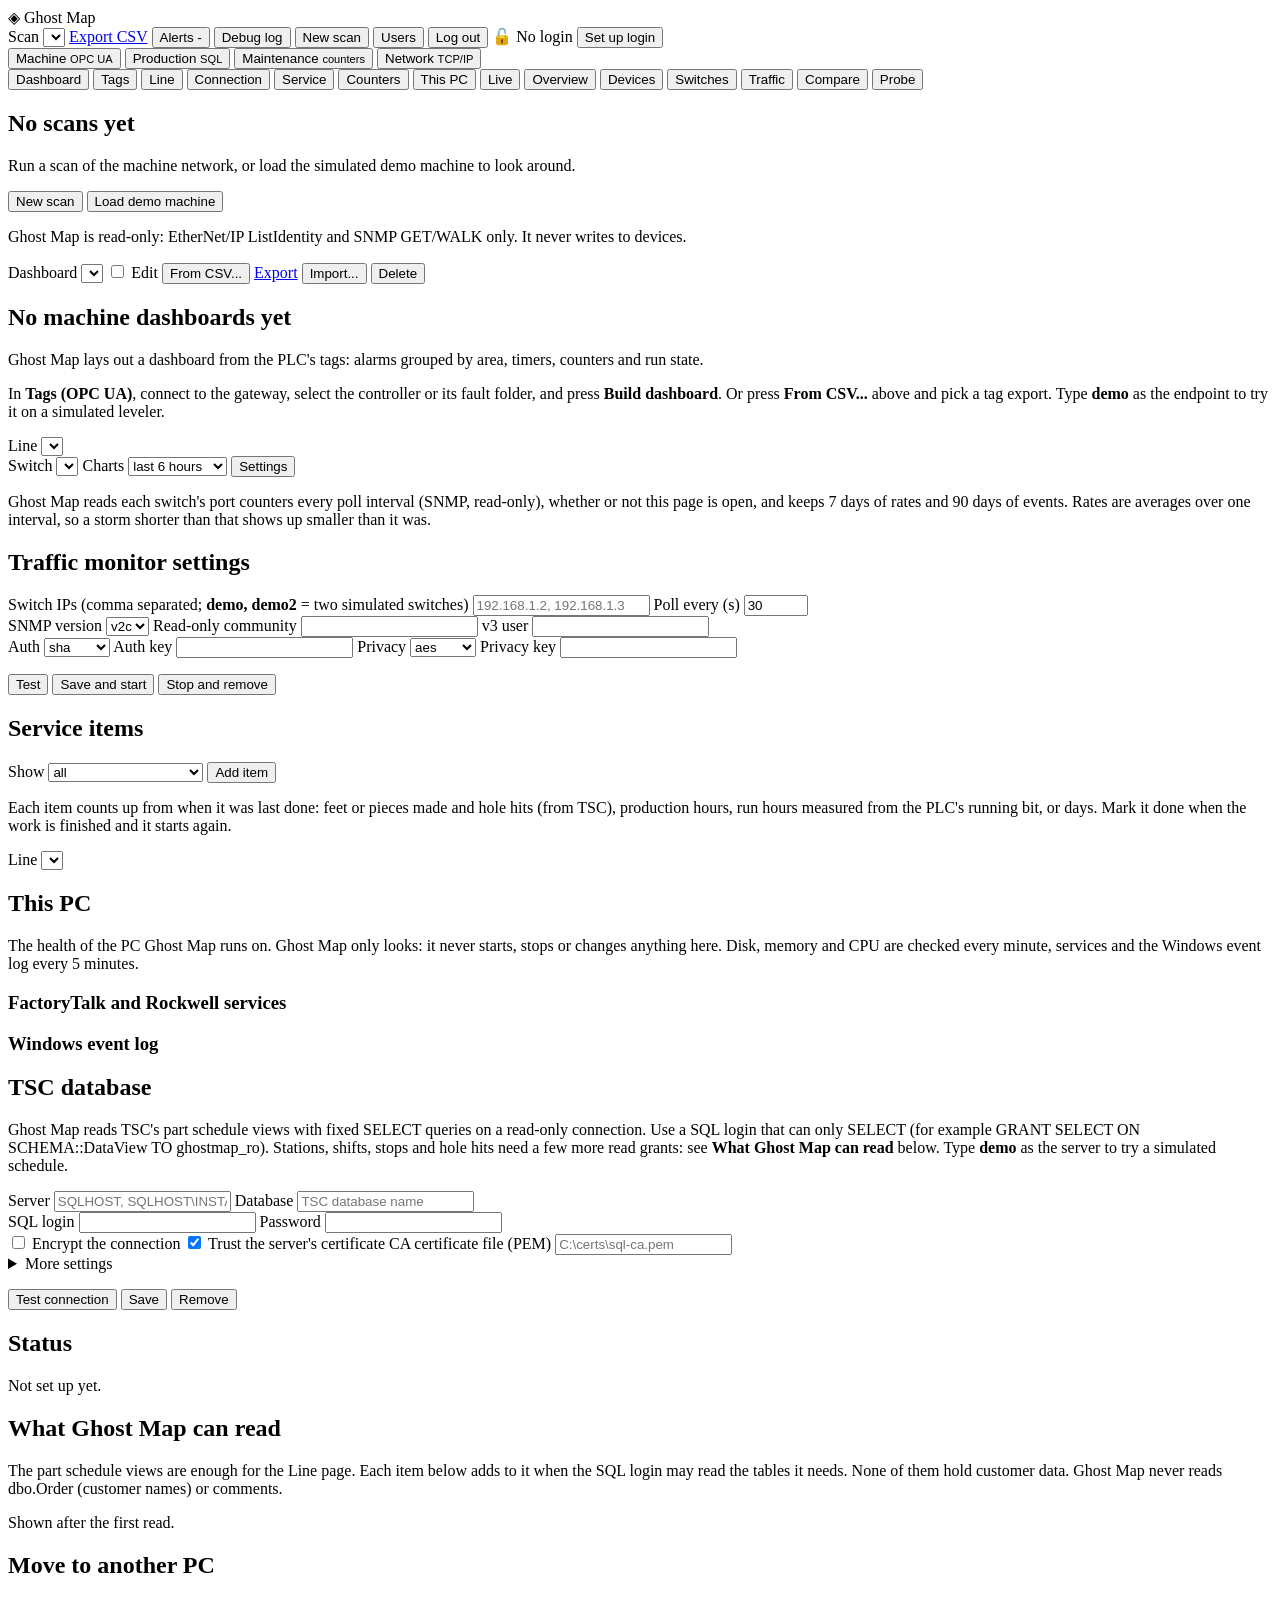
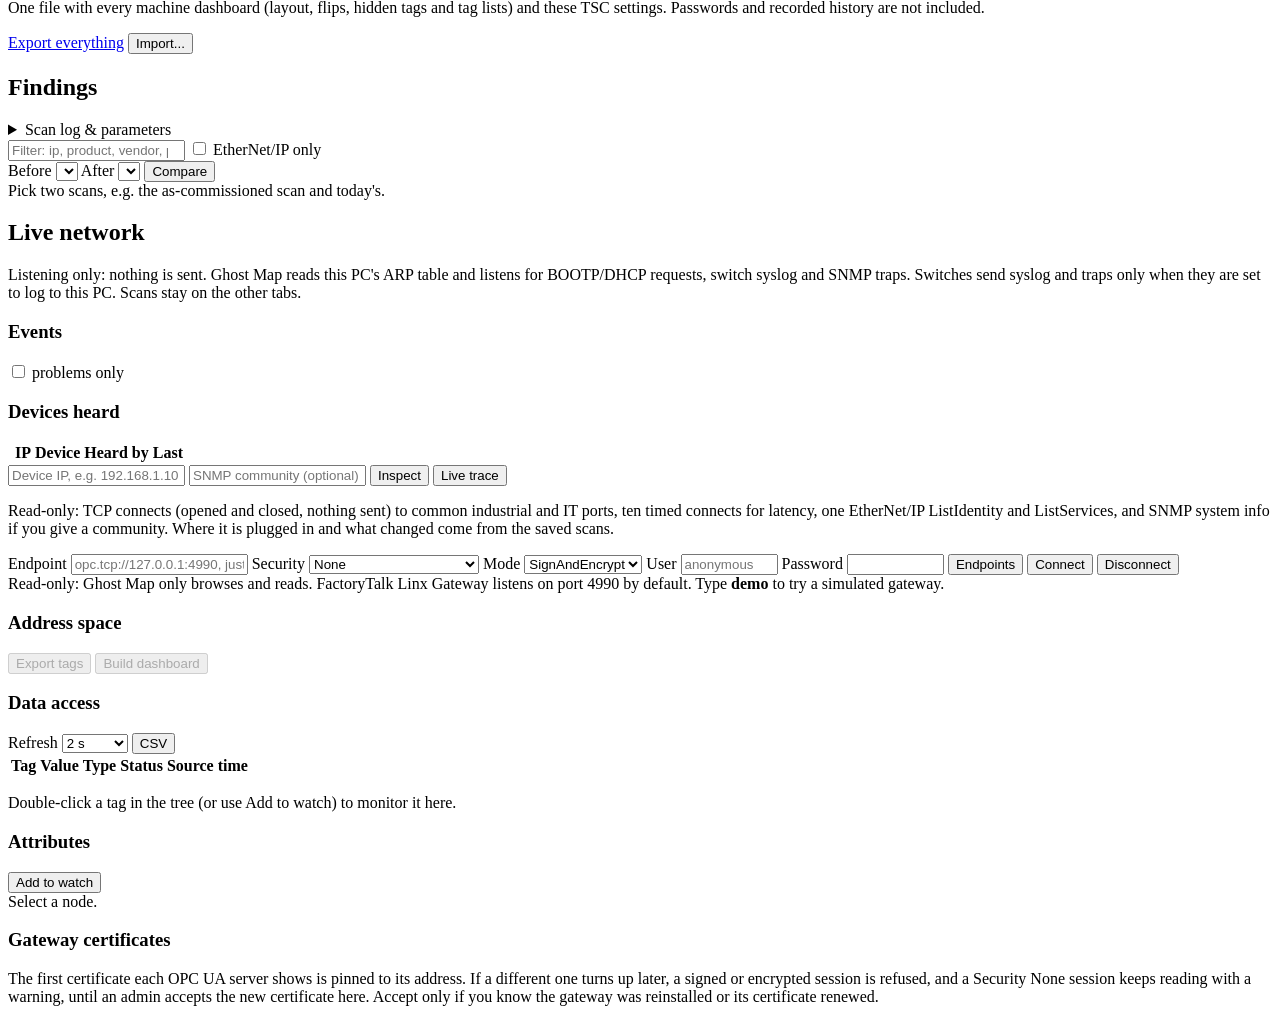
==== ghostmap/web/static/index.html @ 7eff2385 "HMI health and one alert list (banner + Windows event log) Maintenance > This PC shows the HMI's own" ====
<!doctype html>
<html lang="en">
<head>
  <meta charset="utf-8">
  <meta name="viewport" content="width=device-width, initial-scale=1">
  <title>Ghost Map</title>
  <link rel="icon" href="data:,">
  <link rel="stylesheet" href="static/style.css">
</head>
<body>
  <header class="topbar">
    <div class="brand"><span class="logo">&#9672;</span> <span class="name">Ghost Map</span> <span class="ver" id="ver"></span>
      <span class="livedot" id="liveDot" title="Connected to the Ghost Map service"></span></div>
    <div class="scanpick">
      <span id="scanpickScan" class="scanpick">
        <label for="scanSelect">Scan</label>
        <select id="scanSelect"></select>
        <a id="csvLink" class="btn ghost" href="#" download>Export CSV</a>
      </span>
      <button id="alertsBtn" class="btn ghost" title="Everything that needs attention: this PC, machine comms, switches, the network, service items, TSC">Alerts <span id="alertsCount" class="chip">-</span></button>
      <button id="debugBtn" class="btn ghost admin-only" title="Ghost Map's own log: errors, OPC UA drops and reconnects">Debug log</button>
      <button id="newScanBtn" class="btn primary admin-only">New scan</button>
      <span id="who" class="who hidden"><span id="whoName"></span>
        <button id="usersBtn" class="btn ghost admin-only">Users</button>
        <button id="logoutBtn" class="btn ghost">Log out</button></span>
      <span id="unsecured" class="who hidden"><span class="chip warnchip" title="Anyone who can open this page can use it">&#128275; No login</span>
        <button id="setupBtn" class="btn ghost hidden">Set up login</button></span>
    </div>
  </header>

  <!-- Pages are grouped by where their data comes from: the PLCs over OPC UA, the TSC database over SQL,
       and the network itself over TCP/IP. -->
  <nav class="groups" id="groups">
    <button data-group="machine">Machine <small>OPC UA</small></button>
    <button data-group="production">Production <small>SQL</small></button>
    <button data-group="maintenance">Maintenance <small>counters</small></button>
    <button data-group="network" class="active">Network <small>TCP/IP</small></button>
  </nav>
  <nav class="tabs" id="tabs">
    <span class="tabgroup hidden" data-group="machine">
      <button data-tab="machine">Dashboard</button>
      <button data-tab="opcua" class="admin-only">Tags</button></span>
    <span class="tabgroup hidden" data-group="production">
      <button data-tab="production">Line</button>
      <button data-tab="tscconn" class="admin-only">Connection</button></span>
    <span class="tabgroup hidden" data-group="maintenance">
      <button data-tab="service">Service</button>
      <button data-tab="counters">Counters</button>
      <button data-tab="hostpc">This PC</button></span>
    <span class="tabgroup" data-group="network">
      <button data-tab="live">Live <span class="livedot sm" aria-hidden="true"></span></button>
      <button data-tab="overview" class="active">Overview</button>
      <button data-tab="devices">Devices</button>
      <button data-tab="switches">Switches</button>
      <button data-tab="traffic">Traffic</button>
      <button data-tab="compare">Compare</button>
      <button data-tab="probe" class="admin-only">Probe</button></span>
  </nav>
  <!-- Errors from the alert list, on every page (warnings are only counted on the Alerts button). -->
  <div id="alertBar" class="alertbar hidden" role="alert"></div>

  <main>
    <section id="empty" class="panel hidden">
      <h2>No scans yet</h2>
      <p>Run a scan of the machine network, or load the simulated demo machine to look around.</p>
      <p><button class="btn primary admin-only" id="emptyScan">New scan</button> <button class="btn admin-only" id="loadDemo">Load demo machine</button></p>
      <p class="muted">Ghost Map is read-only: EtherNet/IP ListIdentity and SNMP GET/WALK only. It never writes to devices.</p>
    </section>

    <section id="tab-machine" class="tab hidden">
      <div class="panel">
        <div class="toolbar">
          <label>Dashboard <select id="mSelect"></select></label>
          <span id="mLive" class="small muted"></span>
          <span class="grow"></span>
          <label class="admin-only small"><input type="checkbox" id="mEdit"> Edit</label>
          <button class="btn ghost small admin-only" id="mImport" title="Build a dashboard from a tag export CSV">From CSV...</button>
          <a class="btn ghost small admin-only hidden" id="mExport" href="#" download title="Save this dashboard (layout, flips, hidden tags and its tag list) to a file">Export</a>
          <button class="btn ghost small admin-only" id="mImportFile" title="Add dashboards from a Ghost Map export file">Import...</button>
          <button class="btn ghost small admin-only hidden" id="mDelete">Delete</button>
        </div>
        <div id="mNotes"></div>
      </div>
      <div id="mEmpty" class="panel hidden">
        <h2>No machine dashboards yet</h2>
        <p>Ghost Map lays out a dashboard from the PLC's tags: alarms grouped by area, timers, counters and run state.</p>
        <p>In <b>Tags (OPC UA)</b>, connect to the gateway, select the controller or its fault folder, and press <b>Build dashboard</b>.
          Or press <b>From CSV...</b> above and pick a tag export. Type <b>demo</b> as the endpoint to try it on a simulated leveler.</p>
      </div>
      <div class="tiles" id="mTiles"></div>
      <nav class="mnav" id="mNav"></nav>
      <div id="mAreas"></div>
    </section>

    <section id="tab-production" class="tab hidden">
      <div class="panel">
        <div class="toolbar">
          <label>Line <select id="pLine"></select></label>
          <span id="pLive" class="small muted"></span>
          <span class="grow"></span>
          <span id="pShift" class="small muted"></span>
        </div>
        <div id="pNote"></div>
      </div>
      <div id="pBody"></div>
    </section>

    <section id="tab-traffic" class="tab hidden">
      <div class="panel">
        <div class="toolbar">
          <label>Switch <select id="nSwitch"></select></label>
          <span id="nLive" class="small muted"></span>
          <span class="grow"></span>
          <label>Charts <select id="nHours"><option value="1">last hour</option><option value="6" selected>last 6 hours</option>
            <option value="24">last 24 hours</option><option value="168">last 7 days</option></select></label>
          <button class="btn ghost admin-only" id="nSetBtn">Settings</button>
        </div>
        <p class="small muted">Ghost Map reads each switch's port counters every poll interval (SNMP, read-only), whether or not this page is open,
          and keeps 7 days of rates and 90 days of events. Rates are averages over one interval, so a storm shorter than that shows up smaller than it was.</p>
        <div id="nNote"></div>
      </div>
      <div class="panel hidden" id="nSettings">
        <h2>Traffic monitor settings</h2>
        <form id="nForm" class="tform" autocomplete="off">
          <div class="row">
            <label>Switch IPs (comma separated; <b>demo, demo2</b> = two simulated switches) <input name="switches" required maxlength="1000" placeholder="192.168.1.2, 192.168.1.3"></label>
            <label>Poll every (s) <input name="interval_s" type="number" min="10" max="3600" value="30"></label>
          </div>
          <div class="row">
            <label>SNMP version <select name="version"><option value="2c">v2c</option><option value="3">v3</option></select></label>
            <label class="v2">Read-only community <input name="community" type="password" maxlength="128" autocomplete="new-password"></label>
            <label class="v3">v3 user <input name="username" maxlength="128" autocomplete="off"></label>
          </div>
          <div class="row v3">
            <label>Auth <select name="auth_protocol"><option>sha</option><option>sha256</option><option>md5</option><option>none</option></select></label>
            <label>Auth key <input name="auth_key" type="password" maxlength="256" autocomplete="new-password"></label>
            <label>Privacy <select name="priv_protocol"><option>aes</option><option>aes256</option><option>des</option><option>none</option></select></label>
            <label>Privacy key <input name="priv_key" type="password" maxlength="256" autocomplete="new-password"></label>
          </div>
          <p class="err" id="nErr"></p>
          <div class="actions left">
            <button type="button" class="btn" id="nTest">Test</button>
            <button type="submit" class="btn primary">Save and start</button>
            <button type="button" class="btn ghost hidden" id="nClear">Stop and remove</button>
          </div>
        </form>
        <div id="nTestOut" class="small"></div>
      </div>
      <div id="nBody"></div>
    </section>

    <section id="tab-service" class="tab hidden">
      <div class="panel">
        <div class="toolbar">
          <h2 class="grow">Service items</h2>
          <label class="small">Show <select id="svFilter"><option value="">all</option><option value="due">due soon and overdue</option></select></label>
          <button class="btn primary small admin-only" id="svAdd">Add item</button>
        </div>
        <p class="small muted">Each item counts up from when it was last done: feet or pieces made and hole hits (from TSC), production hours,
          run hours measured from the PLC's running bit, or days. Mark it done when the work is finished and it starts again.</p>
      </div>
      <div id="svBody"></div>
    </section>

    <section id="tab-counters" class="tab hidden">
      <div class="panel">
        <div class="toolbar">
          <label>Line <select id="ctLine"></select></label>
          <span id="ctLive" class="small muted"></span>
        </div>
        <div id="ctNote"></div>
      </div>
      <div id="ctBody"></div>
    </section>

    <section id="tab-hostpc" class="tab hidden">
      <div class="panel">
        <div class="toolbar">
          <h2 class="grow" id="hpTitle">This PC</h2>
          <span id="hpAt" class="small muted"></span>
        </div>
        <p class="small muted">The health of the PC Ghost Map runs on. Ghost Map only looks: it never starts, stops or changes anything here.
          Disk, memory and CPU are checked every minute, services and the Windows event log every 5 minutes.</p>
        <div id="hpTiles" class="tiles"></div>
        <div id="hpAlerts"></div>
      </div>
      <div class="pgrid">
        <div class="panel"><h3>FactoryTalk and Rockwell services</h3><div id="hpServices"></div></div>
        <div class="panel"><h3 id="hpEventsTitle">Windows event log</h3><div id="hpEvents"></div></div>
      </div>
    </section>

    <section id="tab-tscconn" class="tab hidden">
      <div class="panel">
        <h2>TSC database</h2>
        <p class="small muted">Ghost Map reads TSC's part schedule views with fixed SELECT queries on a read-only connection. Use a SQL login that can only SELECT
          (for example <span class="mono">GRANT SELECT ON SCHEMA::DataView TO ghostmap_ro</span>). Stations, shifts, stops and hole hits need a few more read grants: see <b>What Ghost Map can read</b> below. Type <b>demo</b> as the server to try a simulated schedule.</p>
        <form id="tForm" class="tform" autocomplete="off">
          <div class="row">
            <label>Server <input name="server" required maxlength="200" placeholder="SQLHOST, SQLHOST\INSTANCE or 10.0.0.5,1433"></label>
            <label>Database <input name="database" maxlength="128" placeholder="TSC database name"></label>
          </div>
          <div class="row">
            <label>SQL login <input name="username" maxlength="128" autocomplete="off"></label>
            <label>Password <input name="password" type="password" maxlength="256" autocomplete="new-password" placeholder=""></label>
          </div>
          <div class="row">
            <label class="inline"><input type="checkbox" name="encrypt"> Encrypt the connection</label>
            <label class="inline"><input type="checkbox" name="trust_cert" checked> Trust the server's certificate</label>
            <label class="tca">CA certificate file (PEM) <input name="cafile" maxlength="500" placeholder="C:\certs\sql-ca.pem"></label>
          </div>
          <details class="small"><summary>More settings</summary>
            <div class="row">
              <label>Part schedule view <input name="view" maxlength="260" value="DataView.vPartScheduleCommon"></label>
              <label>Queue view (run order) <input name="queue_view" maxlength="260" value="DataView.vHmiPartScheduleQueueOrInProgress"></label>
              <label>Completed parts view <input name="done_view" maxlength="260" value="DataView.vPartScheduleCompleted"></label>
            </div>
            <div class="row">
              <label>Length column unit <select name="length_unit"><option value="in">inches</option><option value="ft">feet</option><option value="mm">mm</option></select></label>
            </div>
            <div class="row">
              <label title="Used when Ghost Map can't read TSC's shift calendar">Shift start times (if no TSC calendar) <input name="shifts" maxlength="100" value="06:00,18:00"></label>
              <label>Reuse a read for (s) <input name="cache_s" type="number" min="5" max="3600" value="30"></label>
            </div>
          </details>
          <p class="err" id="tErr"></p>
          <div class="actions left">
            <button type="button" class="btn" id="tTest">Test connection</button>
            <button type="submit" class="btn primary">Save</button>
            <button type="button" class="btn ghost hidden" id="tClear">Remove</button>
          </div>
        </form>
        <div id="tTestOut" class="small"></div>
      </div>
      <div class="panel">
        <h2>Status</h2>
        <div id="tStatus" class="small muted">Not set up yet.</div>
      </div>
      <div class="panel">
        <h2>What Ghost Map can read</h2>
        <p class="small muted">The part schedule views are enough for the Line page. Each item below adds to it when the SQL login may read the tables it needs.
          None of them hold customer data. Ghost Map never reads dbo.Order (customer names) or comments.</p>
        <div id="tFeatures" class="small muted">Shown after the first read.</div>
      </div>
      <div class="panel">
        <h2>Move to another PC</h2>
        <p class="small muted">One file with every machine dashboard (layout, flips, hidden tags and tag lists) and these TSC settings. Passwords and recorded history are not included.</p>
        <p><a class="btn" href="api/export" download>Export everything</a> <button type="button" class="btn" id="tImport">Import...</button></p>
      </div>
    </section>

    <section id="tab-overview" class="tab">
      <div id="liveStrip"></div>
      <div class="tiles" id="tiles"></div>
      <div class="panel">
        <h2>Findings</h2>
        <div id="findings"></div>
      </div>
      <details class="panel">
        <summary>Scan log &amp; parameters</summary>
        <pre id="scanLog"></pre>
      </details>
    </section>

    <section id="tab-devices" class="tab hidden">
      <div class="toolbar">
        <input id="devFilter" type="search" placeholder="Filter: ip, product, vendor, port, serial...">
        <label><input type="checkbox" id="devCipOnly"> EtherNet/IP only</label>
      </div>
      <div class="split">
        <div class="tablewrap"><table id="devTable"></table></div>
        <aside id="devDetail" class="panel detail hidden"></aside>
      </div>
    </section>

    <section id="tab-switches" class="tab hidden">
      <div id="switches"></div>
    </section>

    <section id="tab-compare" class="tab hidden">
      <div class="panel">
        <div class="toolbar">
          <label>Before <select id="cmpOld"></select></label>
          <label>After <select id="cmpNew"></select></label>
          <button class="btn primary" id="cmpRun">Compare</button>
        </div>
        <div id="cmpOut" class="muted">Pick two scans, e.g. the as-commissioned scan and today's.</div>
      </div>
    </section>

    <section id="tab-live" class="tab hidden">
      <div class="panel livehead">
        <div class="uahead"><h2>Live network <span class="livedot" id="liveBeat"></span></h2><span class="small muted" id="liveMeta"></span></div>
        <p class="small muted">Listening only: nothing is sent. Ghost Map reads this PC's ARP table and listens for BOOTP/DHCP requests,
          switch syslog and SNMP traps. Switches send syslog and traps only when they are set to log to this PC. Scans stay on the other tabs.</p>
        <div class="listeners" id="liveListeners"></div>
      </div>
      <div class="tiles" id="liveTiles"></div>
      <div class="livegrid">
        <div class="panel"><div class="uahead"><h3>Events</h3>
          <label class="small"><input type="checkbox" id="liveProblems"> problems only</label></div><div id="liveFeed" class="feed"></div></div>
        <div class="panel"><div class="uahead"><h3>Devices heard</h3><span class="small muted" id="liveDevCount"></span></div>
          <div class="tablewrap"><table class="ptable livedev"><thead><tr><th></th><th>IP</th><th>Device</th><th>Heard by</th><th>Last</th></tr></thead>
          <tbody id="liveDevices"></tbody></table></div></div>
      </div>
    </section>

    <section id="tab-probe" class="tab hidden">
      <div class="panel">
        <form class="toolbar" id="probeForm" autocomplete="off">
          <input id="probeIp" list="probeIps" placeholder="Device IP, e.g. 192.168.1.10" required>
          <datalist id="probeIps"></datalist>
          <input id="probeCommunity" type="password" placeholder="SNMP community (optional)" autocomplete="off" title="Used once for this inspection; never saved">
          <button class="btn primary" id="probeBtn" type="submit">Inspect</button>
          <button class="btn" id="probeLive" type="button" title="Time one TCP connect a second and draw it live">Live trace</button>
        </form>
        <p class="small muted">Read-only: TCP connects (opened and closed, nothing sent) to common industrial and IT ports, ten timed connects for latency,
          one EtherNet/IP ListIdentity and ListServices, and SNMP system info if you give a community. Where it is plugged in and what changed
          come from the saved scans.</p>
      </div>
      <div id="probeOut"></div>
    </section>
    <section id="tab-opcua" class="tab hidden">
      <div class="panel">
        <form class="toolbar uaconn" id="uaForm" autocomplete="off">
          <label class="grow">Endpoint <input name="url" list="uaRecent" placeholder="opc.tcp://127.0.0.1:4990, just an IP, or demo"></label>
          <datalist id="uaRecent"></datalist>
          <label>Security <select name="security">
            <option>None</option><option>Basic256Sha256</option><option>Aes128Sha256RsaOaep</option><option>Aes256Sha256RsaPss</option></select></label>
          <label class="uasec hidden">Mode <select name="mode"><option>SignAndEncrypt</option><option>Sign</option></select></label>
          <label>User <input name="username" placeholder="anonymous" size="10"></label>
          <label>Password <input name="password" type="password" size="10"></label>
          <button type="button" class="btn" id="uaEndpoints">Endpoints</button>
          <button type="submit" class="btn primary" id="uaConnect">Connect</button>
          <button type="button" class="btn hidden" id="uaDisconnect">Disconnect</button>
        </form>
        <div id="uaStatus" class="small muted">Read-only: Ghost Map only browses and reads. FactoryTalk Linx Gateway listens on port 4990 by default. Type <b>demo</b> to try a simulated gateway.</div>
        <div id="uaEpList" class="hidden"></div>
      </div>
      <div class="uagrid hidden" id="uaMain">
        <div class="panel uatreebox">
          <div class="uahead"><h3>Address space</h3>
            <button class="btn ghost small" id="uaExport" disabled title="List every tag under the selected node with its current value">Export tags</button>
            <button class="btn ghost small" id="uaDashboard" disabled title="Read every tag under the selected node and lay out a machine dashboard from it">Build dashboard</button></div>
          <div id="uaTree" class="uatree"></div>
        </div>
        <div class="panel uawatchbox">
          <div class="uahead"><h3>Data access</h3>
            <span class="small muted">Refresh <select id="uaRate"><option value="1000">1 s</option><option value="2000" selected>2 s</option><option value="5000">5 s</option><option value="0">paused</option></select></span>
            <button class="btn ghost small" id="uaWatchCsv">CSV</button></div>
          <div class="tablewrap"><table id="uaWatch"><thead><tr><th>Tag</th><th>Value</th><th>Type</th><th>Status</th><th>Source time</th><th></th></tr></thead><tbody></tbody></table></div>
          <p class="small muted" id="uaWatchHint">Double-click a tag in the tree (or use Add to watch) to monitor it here.</p>
        </div>
        <div class="panel uaattrbox">
          <div class="uahead"><h3>Attributes</h3><button class="btn ghost small hidden" id="uaAddWatch">Add to watch</button></div>
          <div id="uaAttrs" class="muted small">Select a node.</div>
        </div>
      </div>
      <div class="panel" id="uaTrustBox">
        <h3>Gateway certificates</h3>
        <p class="small muted">The first certificate each OPC UA server shows is pinned to its address. If a different one turns up later, a signed or encrypted session is refused, and a Security None session keeps reading with a warning, until an admin accepts the new certificate here. Accept only if you know the gateway was reinstalled or its certificate renewed.</p>
        <div id="uaTrust"></div>
      </div>
    </section>
  </main>

  <dialog id="mItemDialog">
    <form id="mItemForm" method="dialog">
      <h2 id="mItemTitle">Item</h2>
      <label>Label <input name="label" maxlength="200"></label>
      <div id="mItemTags"></div>
      <div class="row hidden" id="mItemAlarm">
        <label>Severity <select name="severity"><option value="critical">critical (E-stop)</option><option value="fault">fault</option><option value="warning">warning</option></select></label>
        <label>Category <select name="category"></select></label>
      </div>
      <p class="err" id="mItemErr"></p>
      <div class="actions">
        <button type="button" class="btn" id="mItemRemove">Remove from dashboard</button>
        <span class="grow"></span>
        <button type="button" class="btn" id="mItemCancel">Cancel</button>
        <button type="submit" class="btn primary">Save</button>
      </div>
    </form>
  </dialog>

  <dialog id="mRunDialog">
    <h2>Machine running</h2>
    <p class="small muted">The Machine tile reads these tags. Pick the bit that is on while the machine runs (e.g. RunF, not a runout or command bit).</p>
    <div id="mRunList"></div>
    <p><button type="button" class="btn ghost small" id="mRunAdd">Add tag</button></p>
    <label>Running when <select id="mRunMode"><option value="any">any of these is on</option><option value="all">all of these are on</option></select></label>
    <p class="err" id="mRunErr"></p>
    <div class="actions"><button type="button" class="btn" id="mRunCancel">Cancel</button><button type="button" class="btn primary" id="mRunSave">Save</button></div>
  </dialog>

  <dialog id="mPickDialog" class="wide">
    <h2 id="mPickTitle">Pick a tag</h2>
    <input id="mPickQ" type="search" placeholder="Search tag names, e.g. hpu temp" autocomplete="off">
    <div class="tablewrap mpick"><table><tbody id="mPickList"></tbody></table></div>
    <div class="actions"><button type="button" class="btn" id="mPickCancel">Cancel</button></div>
  </dialog>

  <dialog id="mImportDialog">
    <form id="mImportForm" method="dialog">
      <h2>Dashboard from a tag export</h2>
      <p class="small muted">Use a CSV from <b>Export tags</b> in the Tags tab (columns path, node_id, type, value).</p>
      <label>Machine name <input name="name" required maxlength="80"></label>
      <label>OPC UA endpoint to read from <input name="endpoint" required placeholder="opc.tcp://127.0.0.1:4990, an IP, or demo"></label>
      <label>Tag export CSV <input name="file" type="file" accept=".csv,text/csv" required></label>
      <p class="err" id="mImportErr"></p>
      <div class="actions">
        <button type="button" class="btn" id="mImportCancel">Cancel</button>
        <button type="submit" class="btn primary">Build dashboard</button>
      </div>
    </form>
  </dialog>

  <dialog id="svDialog" class="wide">
    <form id="svForm" method="dialog">
      <h2 id="svTitle">Add a service item</h2>
      <label>What needs doing <input name="name" required maxlength="120" placeholder="e.g. Shear blade: rotate or sharpen"></label>
      <div class="row">
        <label>Count <select name="kind"></select></label>
        <label>Every <input name="interval" type="number" min="0" step="any" required></label>
        <label>Warn at (%) <input name="warn_pct" type="number" min="1" max="100" value="90"></label>
      </div>
      <div class="row svtsc">
        <label>TSC line <select name="line"></select></label>
        <label class="svstroke">Station <select name="station"></select></label>
        <label class="svstroke">Tool type (blank = every tool at the station) <input name="tool" maxlength="60" list="svTools"></label>
        <datalist id="svTools"></datalist>
      </div>
      <div class="row svplc"><label>Machine <select name="dash"></select></label></div>
      <div class="row svnew">
        <label>Last done (blank = now) <input name="last_service" type="date"></label>
        <label>Already used since then <input name="offset" type="number" min="0" step="any" value="0" title="Count from before Ghost Map was counting, e.g. strokes on the die's own counter"></label>
      </div>
      <label>Notes <textarea name="notes" rows="2" maxlength="1000"></textarea></label>
      <p class="err" id="svErr"></p>
      <div class="actions">
        <button type="button" class="btn hidden" id="svDelete">Delete item</button>
        <span class="grow"></span>
        <button type="button" class="btn" id="svCancel">Cancel</button>
        <button type="submit" class="btn primary">Save</button>
      </div>
    </form>
  </dialog>

  <dialog id="svDoneDialog">
    <form id="svDoneForm" method="dialog">
      <h2 id="svDoneTitle">Mark done</h2>
      <p class="small muted" id="svDoneInfo"></p>
      <label>Note (what was done, parts used) <textarea name="note" rows="3" maxlength="1000"></textarea></label>
      <p class="err" id="svDoneErr"></p>
      <div class="actions">
        <button type="button" class="btn" id="svDoneCancel">Cancel</button>
        <button type="submit" class="btn primary">Mark done and restart the count</button>
      </div>
    </form>
  </dialog>

  <dialog id="importDialog">
    <form id="importForm" method="dialog">
      <h2>Import from a Ghost Map export</h2>
      <p class="small muted">Adds the dashboards in the file; nothing already here is changed. Passwords are never in an export: enter the SQL password again under Production &gt; Connection.</p>
      <label>Export file <input name="file" type="file" accept=".json,application/json" required></label>
      <label>OPC UA endpoint (optional) <input name="endpoint" placeholder="leave blank to keep the one in the file"></label>
      <label class="inline"><input type="checkbox" name="settings" checked> Also use the TSC connection settings in the file</label>
      <p class="err" id="importErr"></p>
      <div class="actions">
        <button type="button" class="btn" id="importCancel">Cancel</button>
        <button type="submit" class="btn primary">Import</button>
      </div>
    </form>
  </dialog>

  <dialog id="setupDialog">
    <form id="setupForm" method="dialog">
      <h2>Set up login</h2>
      <p class="small muted">Creates the first admin. From then on every page needs a login. This only works on the machine itself.</p>
      <label>User name <input name="name" required autocomplete="username"></label>
      <label>Password (10+ characters) <input name="password" type="password" required minlength="10" autocomplete="new-password"></label>
      <label>Repeat password <input name="password2" type="password" required minlength="10" autocomplete="new-password"></label>
      <p class="err" id="setupErr"></p>
      <div class="actions">
        <button type="button" class="btn" id="setupCancel">Cancel</button>
        <button type="submit" class="btn primary">Create admin</button>
      </div>
    </form>
  </dialog>

  <dialog id="alertsDialog" class="wide">
    <div class="toolbar"><h3 class="grow">Alerts</h3><span id="alertsAt" class="small muted"></span></div>
    <div id="alertsList"></div>
    <details id="alertsRecentBox" class="hidden"><summary class="small muted">Raised and cleared lately</summary><div id="alertsRecent"></div></details>
    <p class="small muted">Each alert is also written to Ghost Map's log and, on Windows, to the Application event log (source GhostMap), once when it
      starts and once when it clears.</p>
    <div class="actions"><button type="button" class="btn" id="alertsClose">Close</button></div>
  </dialog>

  <dialog id="debugDialog" class="wide">
    <h3>Debug log</h3>
    <p class="small muted">Errors, OPC UA drops and reconnects, and errors from this page, newest at the bottom.
      The bundle zips this log with version and comms details (no tag values; it does include gateway addresses and user names).</p>
    <pre id="debugText" class="logbox"></pre>
    <div class="actions">
      <a class="btn" href="api/debug/bundle" download>Download debug bundle</a>
      <button type="button" class="btn ghost" id="debugRefresh">Refresh</button>
      <button type="button" class="btn" id="debugClose">Close</button>
    </div>
  </dialog>

  <dialog id="usersDialog">
    <form id="usersForm" method="dialog">
      <h2>Users</h2>
      <table id="usersTable"></table>
      <h3>Add or change a user</h3>
      <div class="row">
        <label>Name <input name="name" required autocomplete="off"></label>
        <label>Role <select name="role"><option value="viewer">viewer (look only)</option><option value="admin">admin (scan, probe, tags)</option></select></label>
      </div>
      <label>Password (10+ characters) <input name="password" type="password" required minlength="10" autocomplete="new-password"></label>
      <p class="err" id="usersErr"></p>
      <div class="actions">
        <button type="button" class="btn" id="usersClose">Close</button>
        <button type="submit" class="btn primary">Save user</button>
      </div>
    </form>
  </dialog>

  <dialog id="scanDialog">
    <form id="scanForm" method="dialog">
      <h2>New scan</h2>
      <label>Label <input name="label" placeholder="e.g. Line 1 - FAT"></label>
      <label>Targets (CIDR, range or IP; comma or newline separated)
        <textarea name="targets" rows="2" placeholder="192.168.1.0/24"></textarea></label>
      <label>Broadcast addresses (optional)
        <input name="broadcast" placeholder="192.168.1.255"></label>
      <label>Stratix / managed switch IPs (optional)
        <input name="switches" placeholder="192.168.1.2"></label>
      <label class="inline"><input type="checkbox" name="auto_switches" checked> Also read discovered CIP switches over SNMP</label>
      <fieldset>
        <legend>SNMP (read-only)</legend>
        <div class="row">
          <label>Version <select name="snmp_version"><option value="2c">v2c</option><option value="3">v3</option></select></label>
          <label class="v2">Community <input name="community" type="password" autocomplete="off"></label>
          <label class="v3 hidden">User <input name="username" autocomplete="off"></label>
        </div>
        <div class="row v3 hidden">
          <label>Auth <select name="auth_protocol"><option>sha</option><option>sha256</option><option>md5</option><option>none</option></select></label>
          <label>Auth key <input name="auth_key" type="password" autocomplete="off"></label>
          <label>Priv <select name="priv_protocol"><option>aes</option><option>aes256</option><option>des</option><option>none</option></select></label>
          <label>Priv key <input name="priv_key" type="password" autocomplete="off"></label>
        </div>
        <p class="muted small">Credentials are used for this scan only and are never saved.</p>
      </fieldset>
      <div class="row">
        <label>Rate (pkt/s) <input name="rate" type="number" value="200" min="1" max="2000"></label>
        <label>Reply wait (s) <input name="timeout" type="number" value="2" step="0.5" min="0.2" max="30"></label>
        <label title="Switch port counters are read twice this far apart for bandwidth and broadcast rates; 0 skips it">Traffic sample (s) <input name="traffic_window" type="number" value="10" min="0" max="60"></label>
      </div>
      <pre id="jobLog" class="hidden"></pre>
      <div class="actions">
        <button type="button" class="btn" id="scanCancel">Close</button>
        <button type="submit" class="btn primary" id="scanGo">Start scan</button>
      </div>
    </form>
  </dialog>

  <script src="static/app.js"></script>
  <script src="static/opcua.js"></script>
  <script src="static/machine.js"></script>
  <script src="static/production.js"></script>
  <script src="static/traffic.js"></script>
  <script src="static/maintenance.js"></script>
  <script src="static/probe.js"></script>
  <script src="static/live.js"></script>
  <script src="static/alerts.js"></script>
</body>
</html>
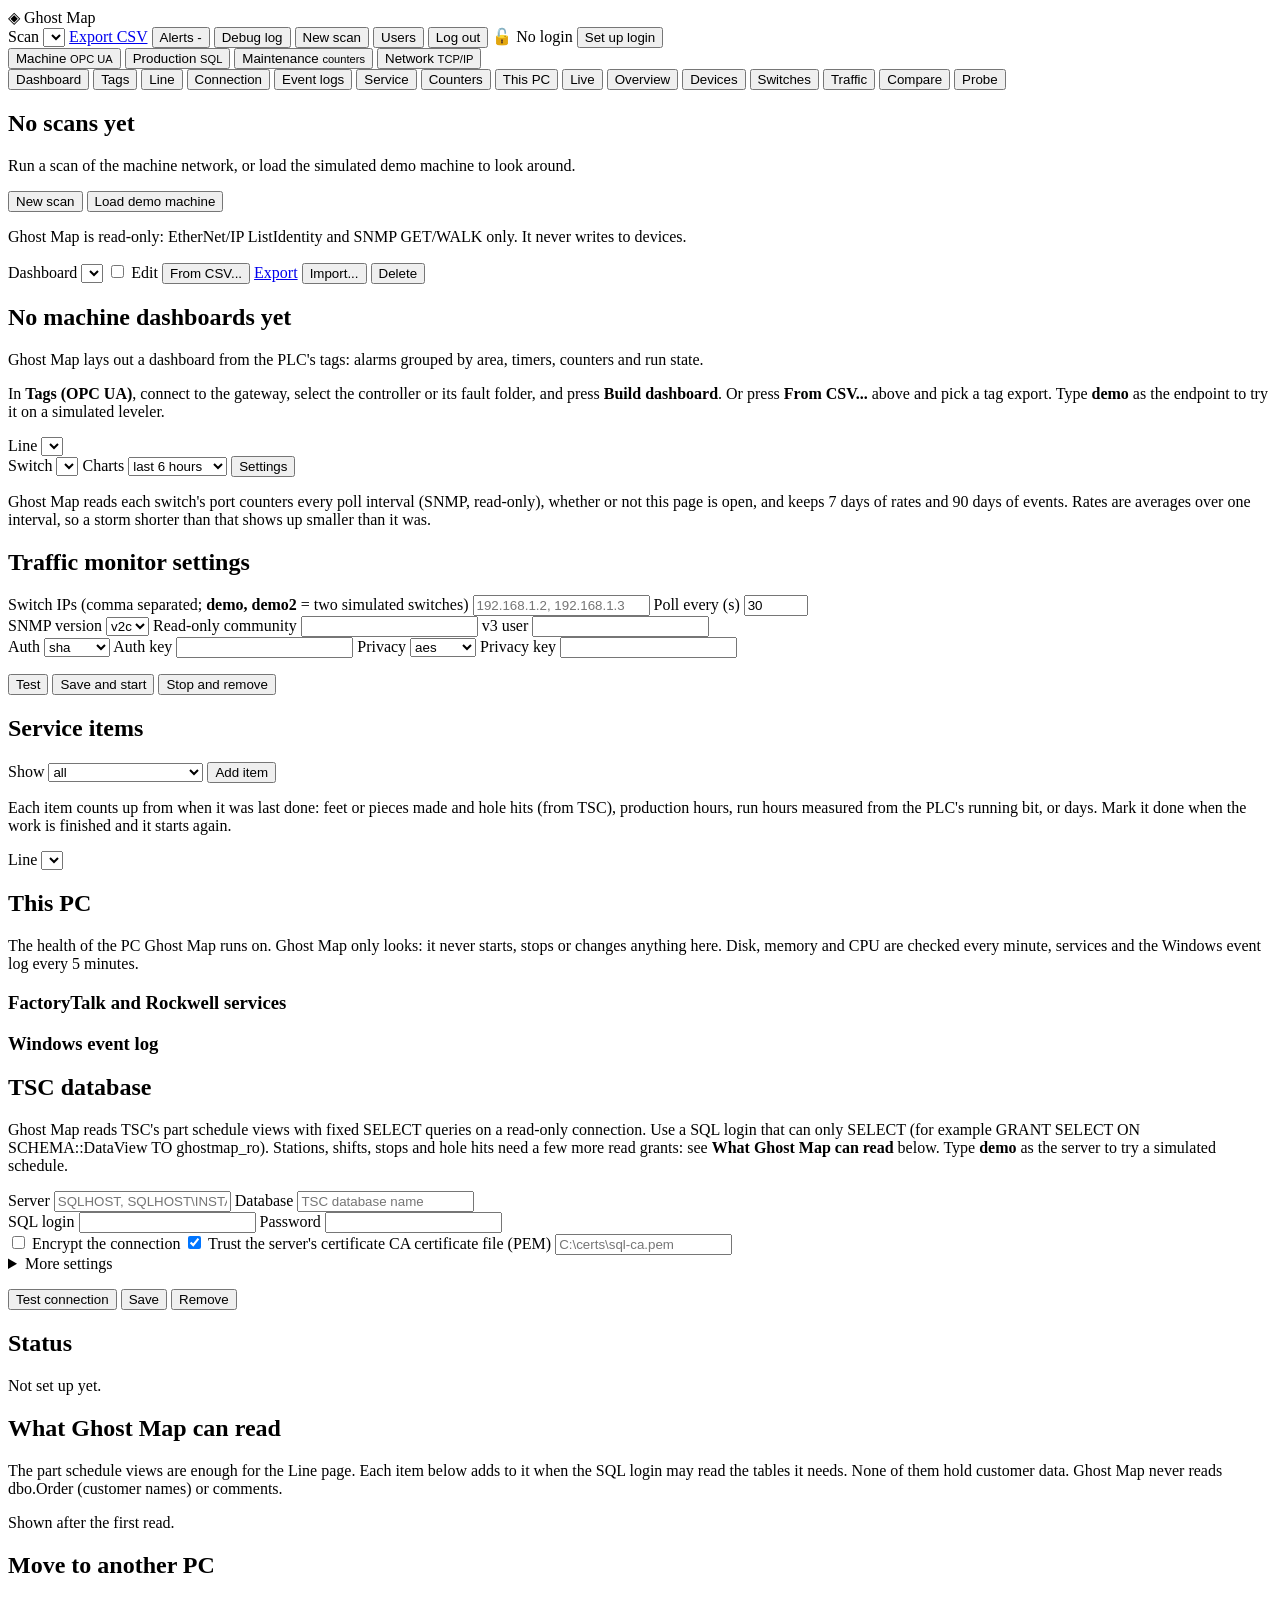
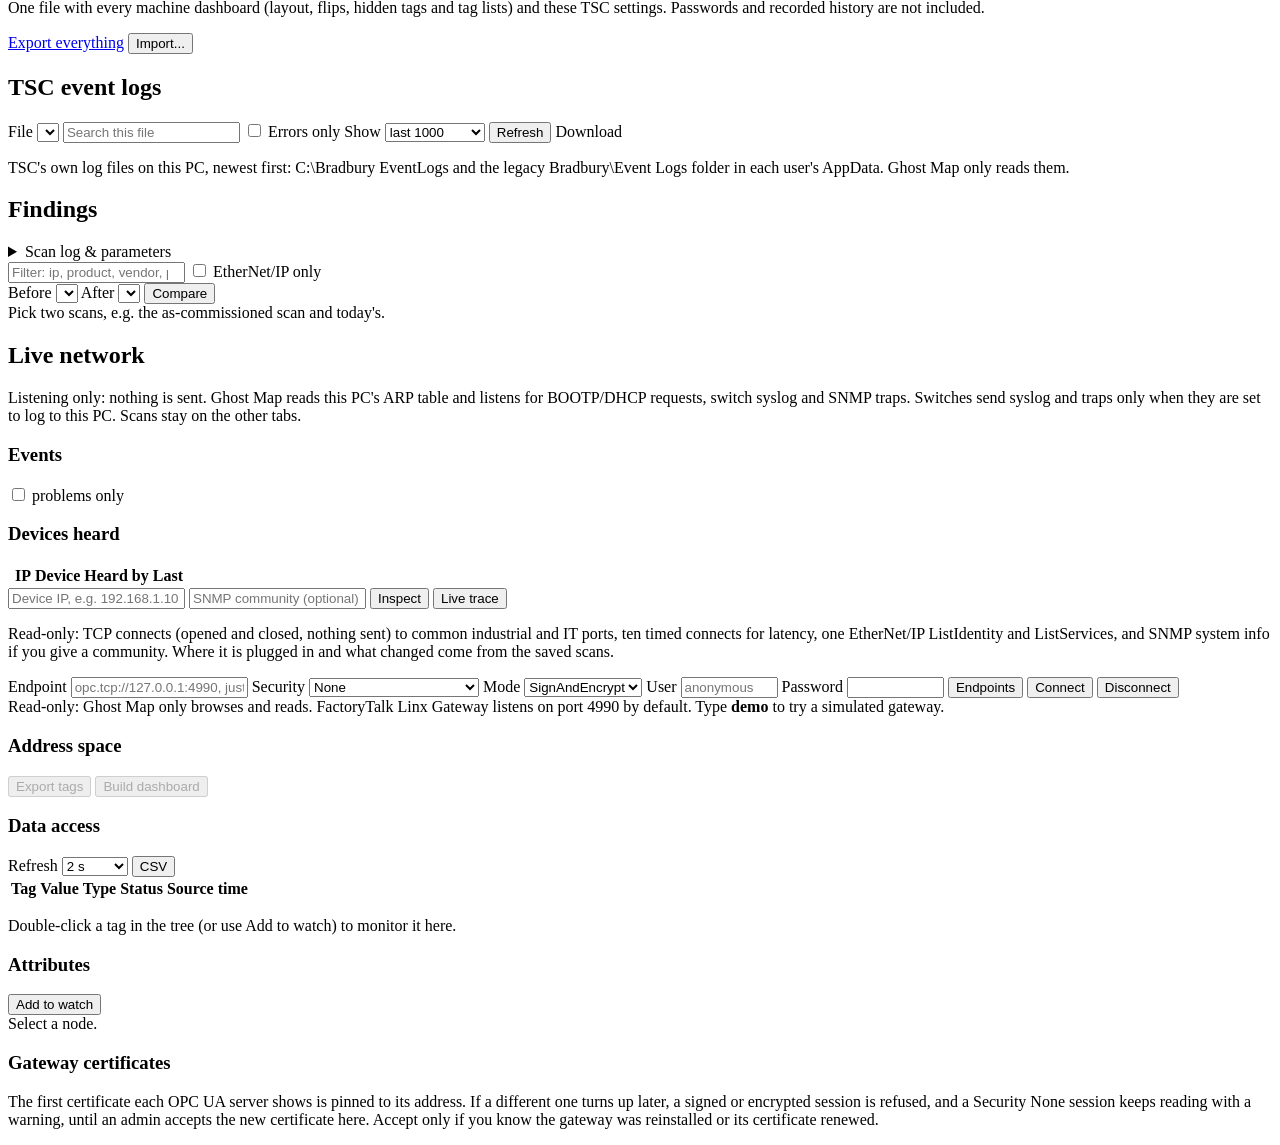
==== commit 3ffd37de: "Production > Event logs: TSC's own log files, read-only TSC writes its event logs to C:\Bradbury Eve" ====
--- a/ghostmap/web/static/index.html
+++ b/ghostmap/web/static/index.html
@@ -42,7 +42,8 @@
       <button data-tab="opcua" class="admin-only">Tags</button></span>
     <span class="tabgroup hidden" data-group="production">
       <button data-tab="production">Line</button>
-      <button data-tab="tscconn" class="admin-only">Connection</button></span>
+      <button data-tab="tscconn" class="admin-only">Connection</button>
+      <button data-tab="tsclogs" class="admin-only">Event logs</button></span>
     <span class="tabgroup hidden" data-group="maintenance">
       <button data-tab="service">Service</button>
       <button data-tab="counters">Counters</button>
@@ -103,6 +104,7 @@
         <div id="pNote"></div>
       </div>
       <div id="pBody"></div>
+      <div id="pHist"></div>
     </section>
 
     <section id="tab-traffic" class="tab hidden">
@@ -249,6 +251,25 @@
       </div>
     </section>
 
+    <section id="tab-tsclogs" class="tab hidden">
+      <div class="panel">
+        <div class="toolbar">
+          <h2 class="grow">TSC event logs</h2>
+          <label>File <select id="lgFile"></select></label>
+          <input type="search" id="lgQuery" placeholder="Search this file" maxlength="200">
+          <label class="small"><input type="checkbox" id="lgProblems"> Errors only</label>
+          <label>Show <select id="lgLines"><option value="200">last 200 lines</option><option value="1000" selected>last 1000</option>
+            <option value="5000">last 5000</option></select></label>
+          <button type="button" class="btn ghost" id="lgRefresh">Refresh</button>
+          <a class="btn hidden" id="lgDownload" download>Download</a>
+        </div>
+        <p class="small muted">TSC's own log files on this PC, newest first: <span class="mono">C:\Bradbury EventLogs</span> and the legacy
+          <span class="mono">Bradbury\Event Logs</span> folder in each user's AppData. Ghost Map only reads them.
+          <span id="lgStat"></span></p>
+        <pre id="lgText" class="logbox tall"></pre>
+      </div>
+    </section>
+
     <section id="tab-overview" class="tab">
       <div id="liveStrip"></div>
       <div class="tiles" id="tiles"></div>
@@ -571,6 +592,7 @@
   <script src="static/opcua.js"></script>
   <script src="static/machine.js"></script>
   <script src="static/production.js"></script>
+  <script src="static/tsclogs.js"></script>
   <script src="static/traffic.js"></script>
   <script src="static/maintenance.js"></script>
   <script src="static/probe.js"></script>
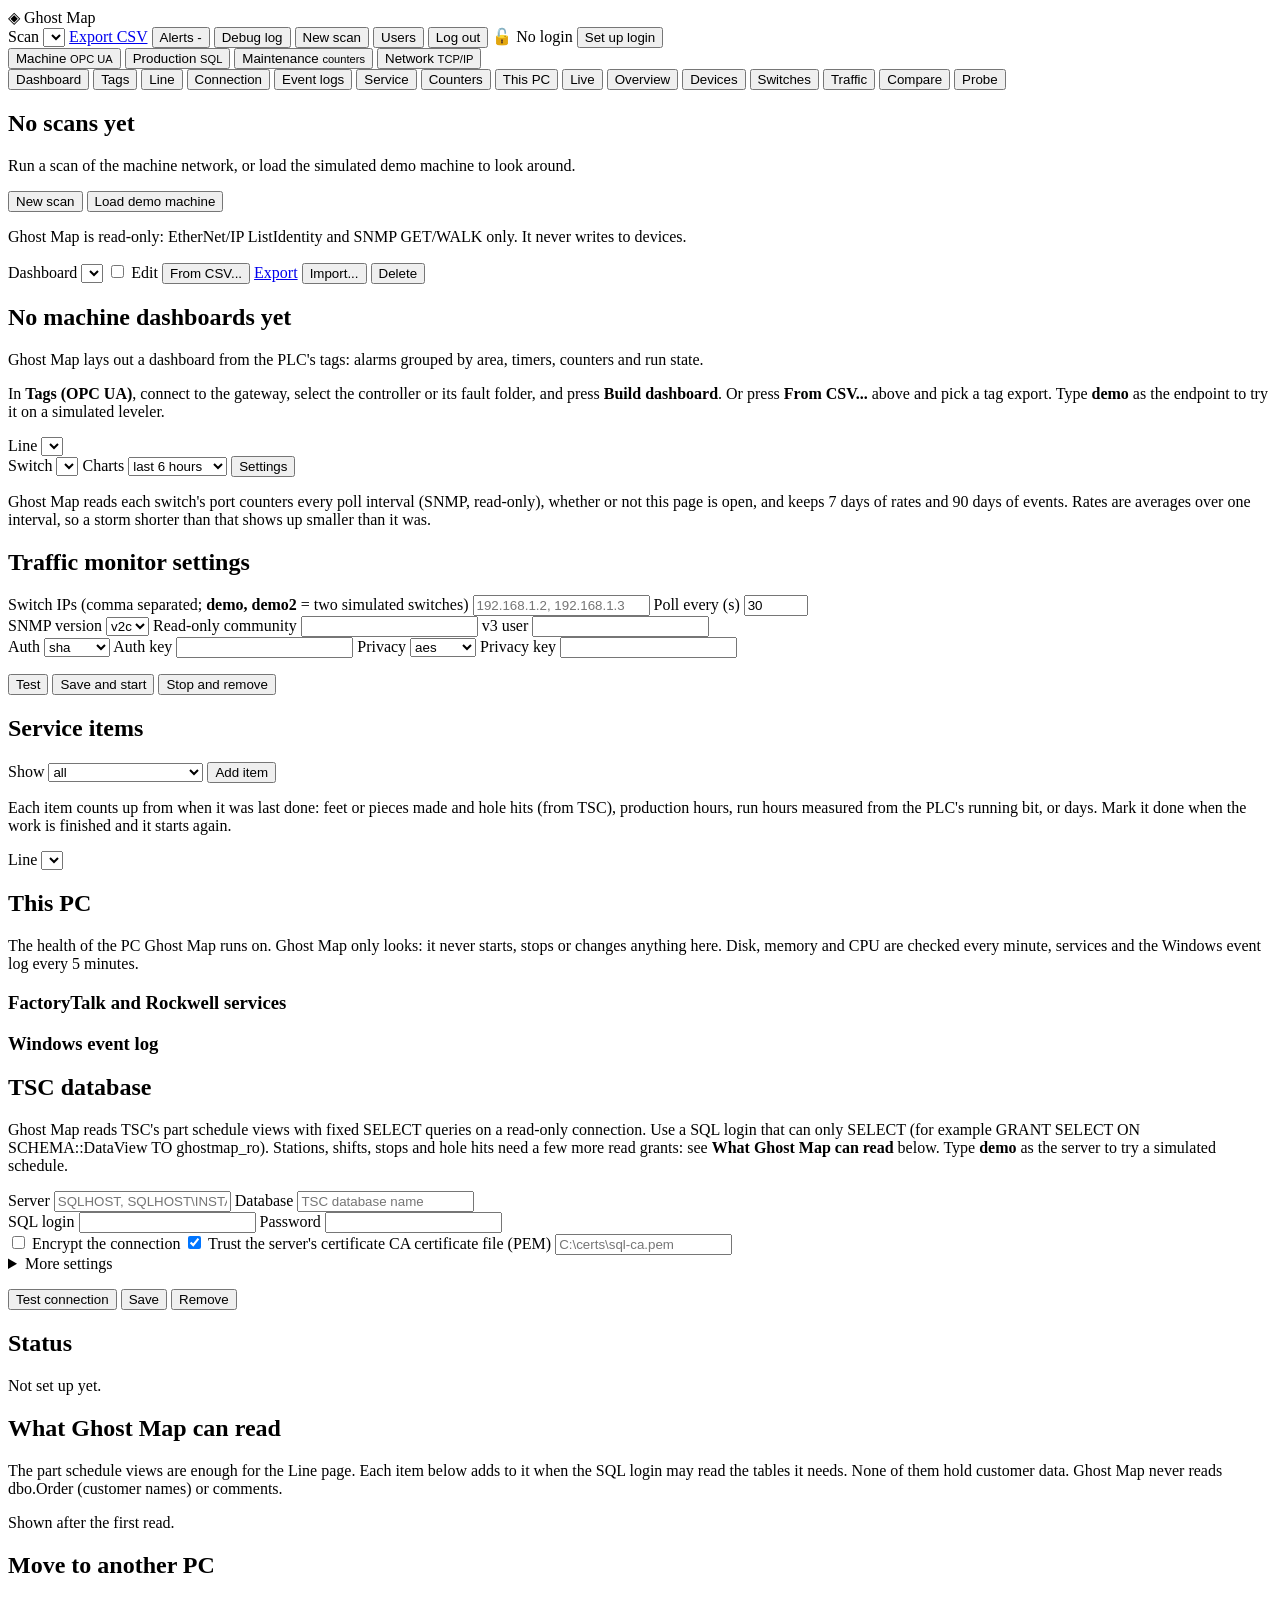
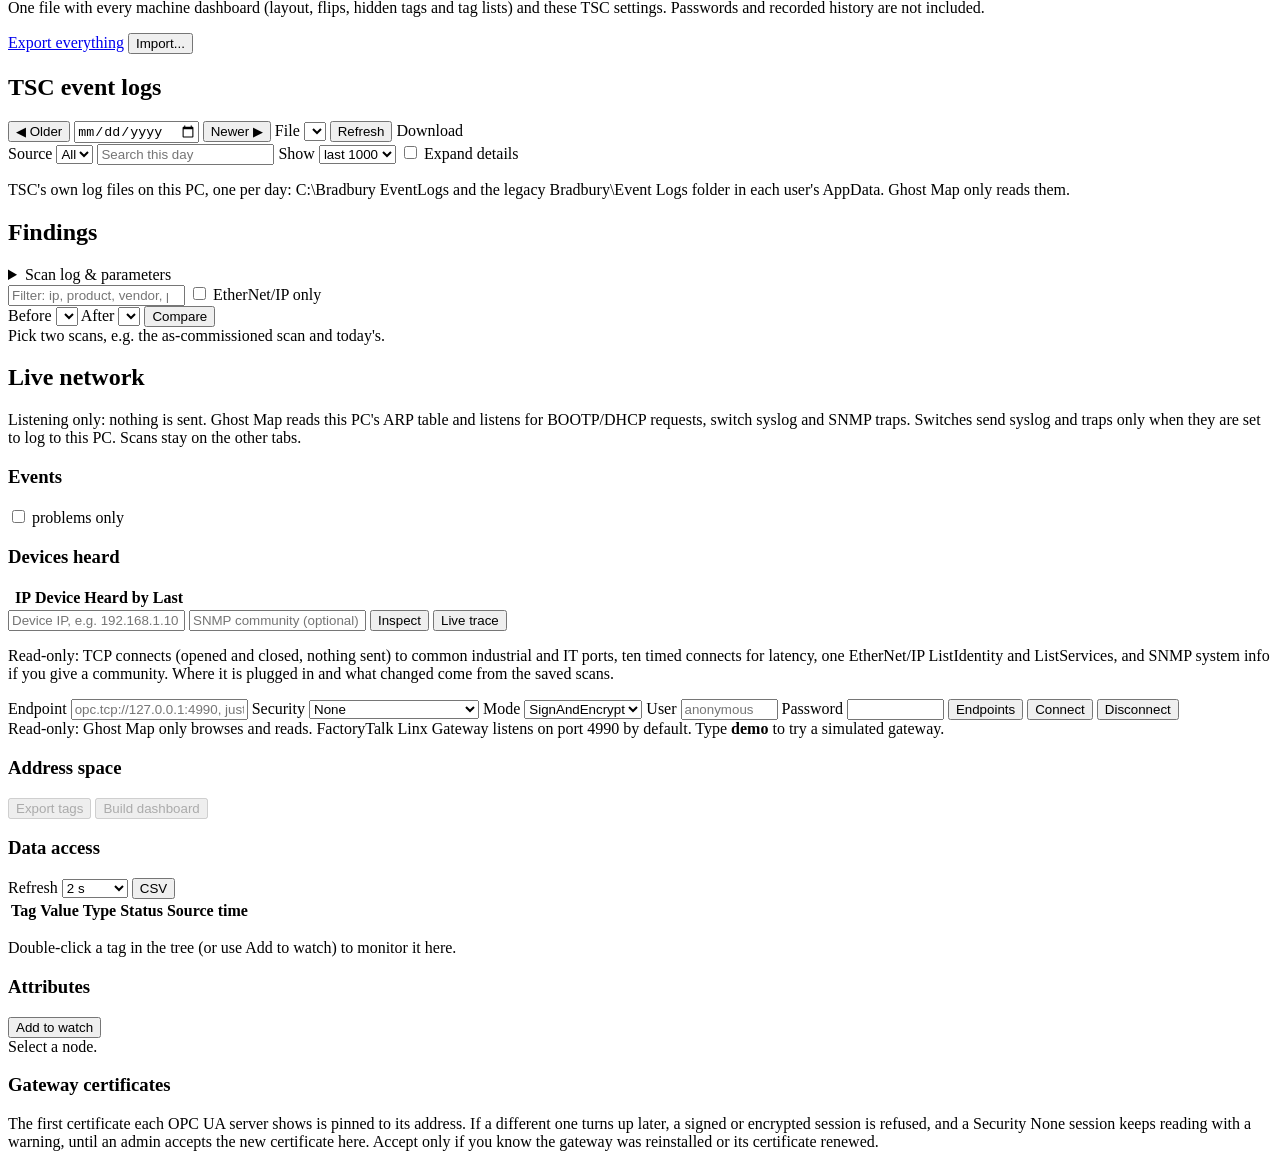
==== commit 2fed44e0: "Event logs: TSC entries as a colored table, per day, with folded multi-line details TSC's lines are " ====
--- a/ghostmap/web/static/index.html
+++ b/ghostmap/web/static/index.html
@@ -255,18 +255,25 @@
       <div class="panel">
         <div class="toolbar">
           <h2 class="grow">TSC event logs</h2>
+          <button type="button" class="btn ghost" id="lgOlder" title="The day before">&#9664; Older</button>
+          <input type="date" id="lgDate" title="Open the log for a day">
+          <button type="button" class="btn ghost" id="lgNewer" title="The day after">Newer &#9654;</button>
           <label>File <select id="lgFile"></select></label>
-          <input type="search" id="lgQuery" placeholder="Search this file" maxlength="200">
-          <label class="small"><input type="checkbox" id="lgProblems"> Errors only</label>
-          <label>Show <select id="lgLines"><option value="200">last 200 lines</option><option value="1000" selected>last 1000</option>
-            <option value="5000">last 5000</option></select></label>
           <button type="button" class="btn ghost" id="lgRefresh">Refresh</button>
           <a class="btn hidden" id="lgDownload" download>Download</a>
         </div>
-        <p class="small muted">TSC's own log files on this PC, newest first: <span class="mono">C:\Bradbury EventLogs</span> and the legacy
-          <span class="mono">Bradbury\Event Logs</span> folder in each user's AppData. Ghost Map only reads them.
-          <span id="lgStat"></span></p>
-        <pre id="lgText" class="logbox tall"></pre>
+        <div class="toolbar">
+          <span id="lgLevels" class="lglevels"></span>
+          <label>Source <select id="lgSource"><option value="">All</option></select></label>
+          <input type="search" id="lgQuery" placeholder="Search this day" maxlength="200">
+          <label>Show <select id="lgLines"><option value="200">last 200</option><option value="1000" selected>last 1000</option>
+            <option value="5000">last 5000</option></select></label>
+          <label class="small"><input type="checkbox" id="lgExpand"> Expand details</label>
+        </div>
+        <p class="small muted">TSC's own log files on this PC, one per day: <span class="mono">C:\Bradbury EventLogs</span> and the legacy
+          <span class="mono">Bradbury\Event Logs</span> folder in each user's AppData. Ghost Map only reads them. <span id="lgStat"></span></p>
+        <div id="lgTop"></div>
+        <div id="lgText" class="lgwrap"></div>
       </div>
     </section>
 
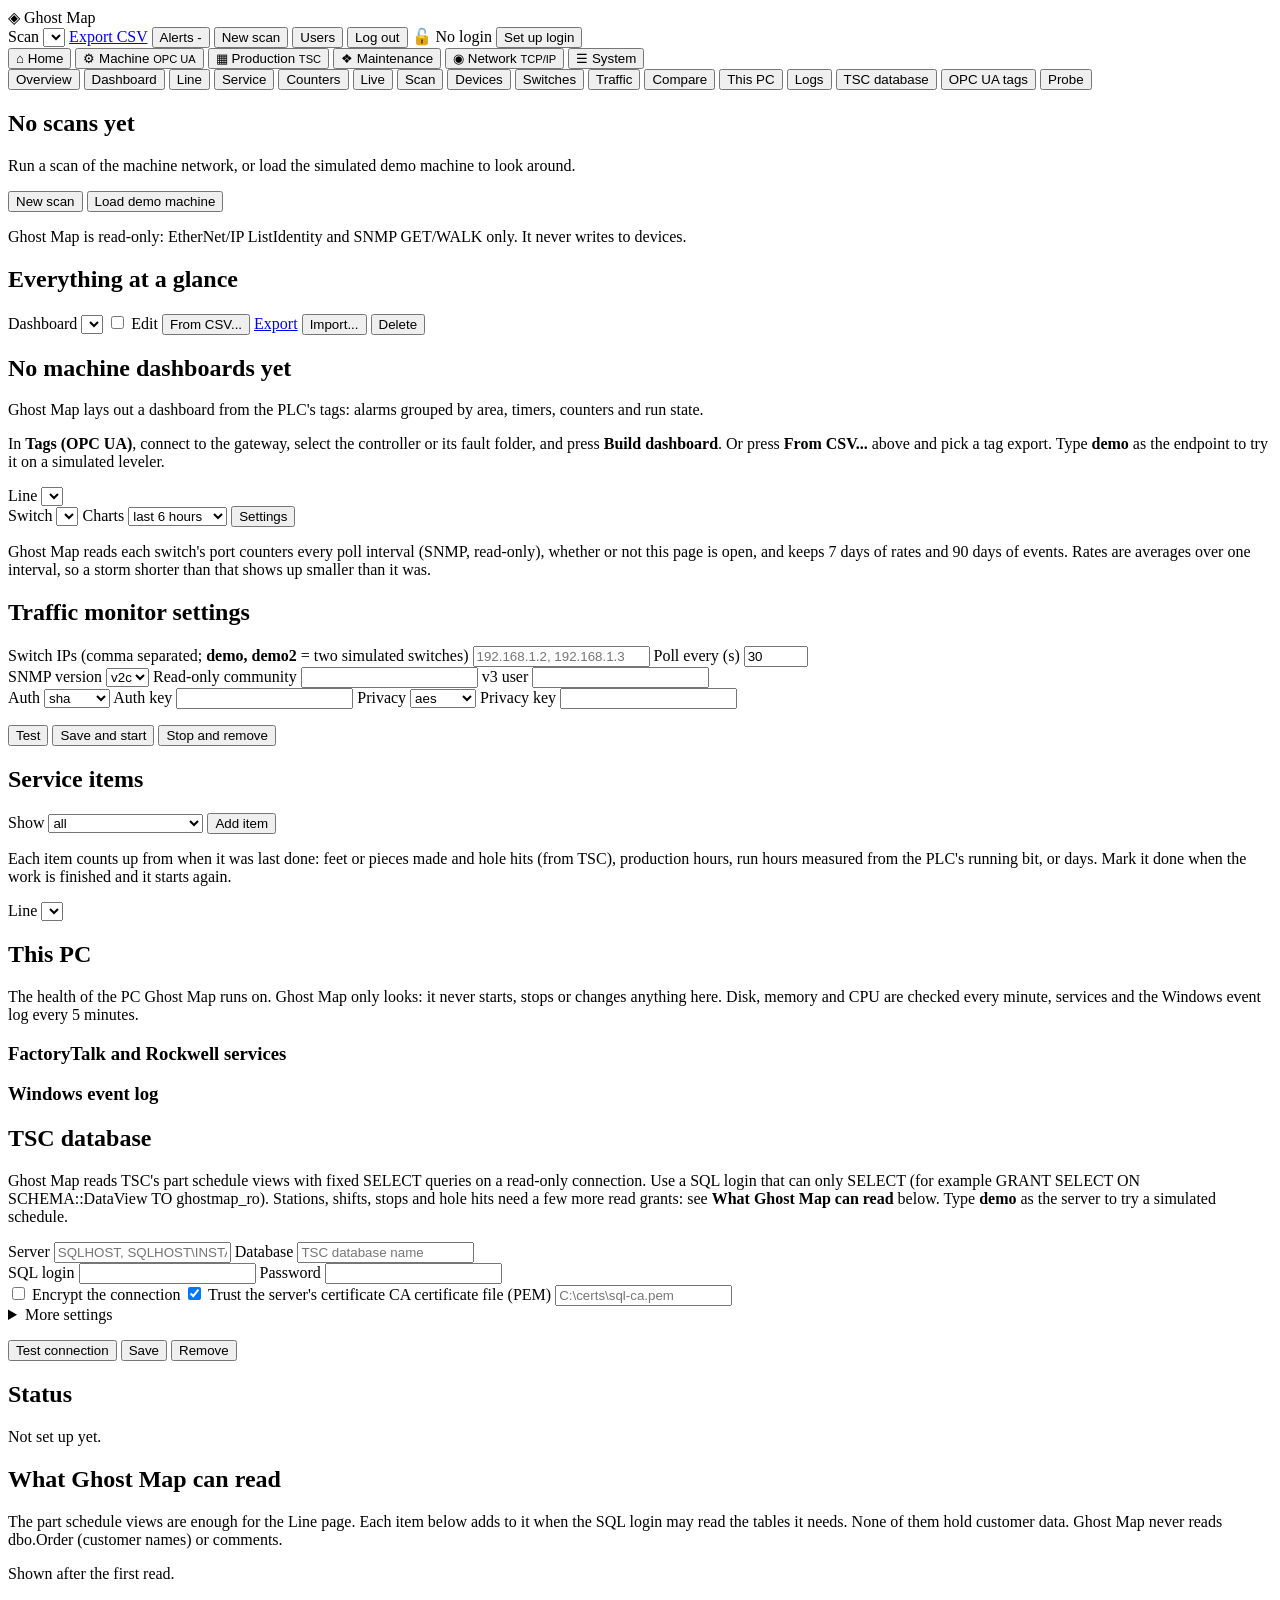
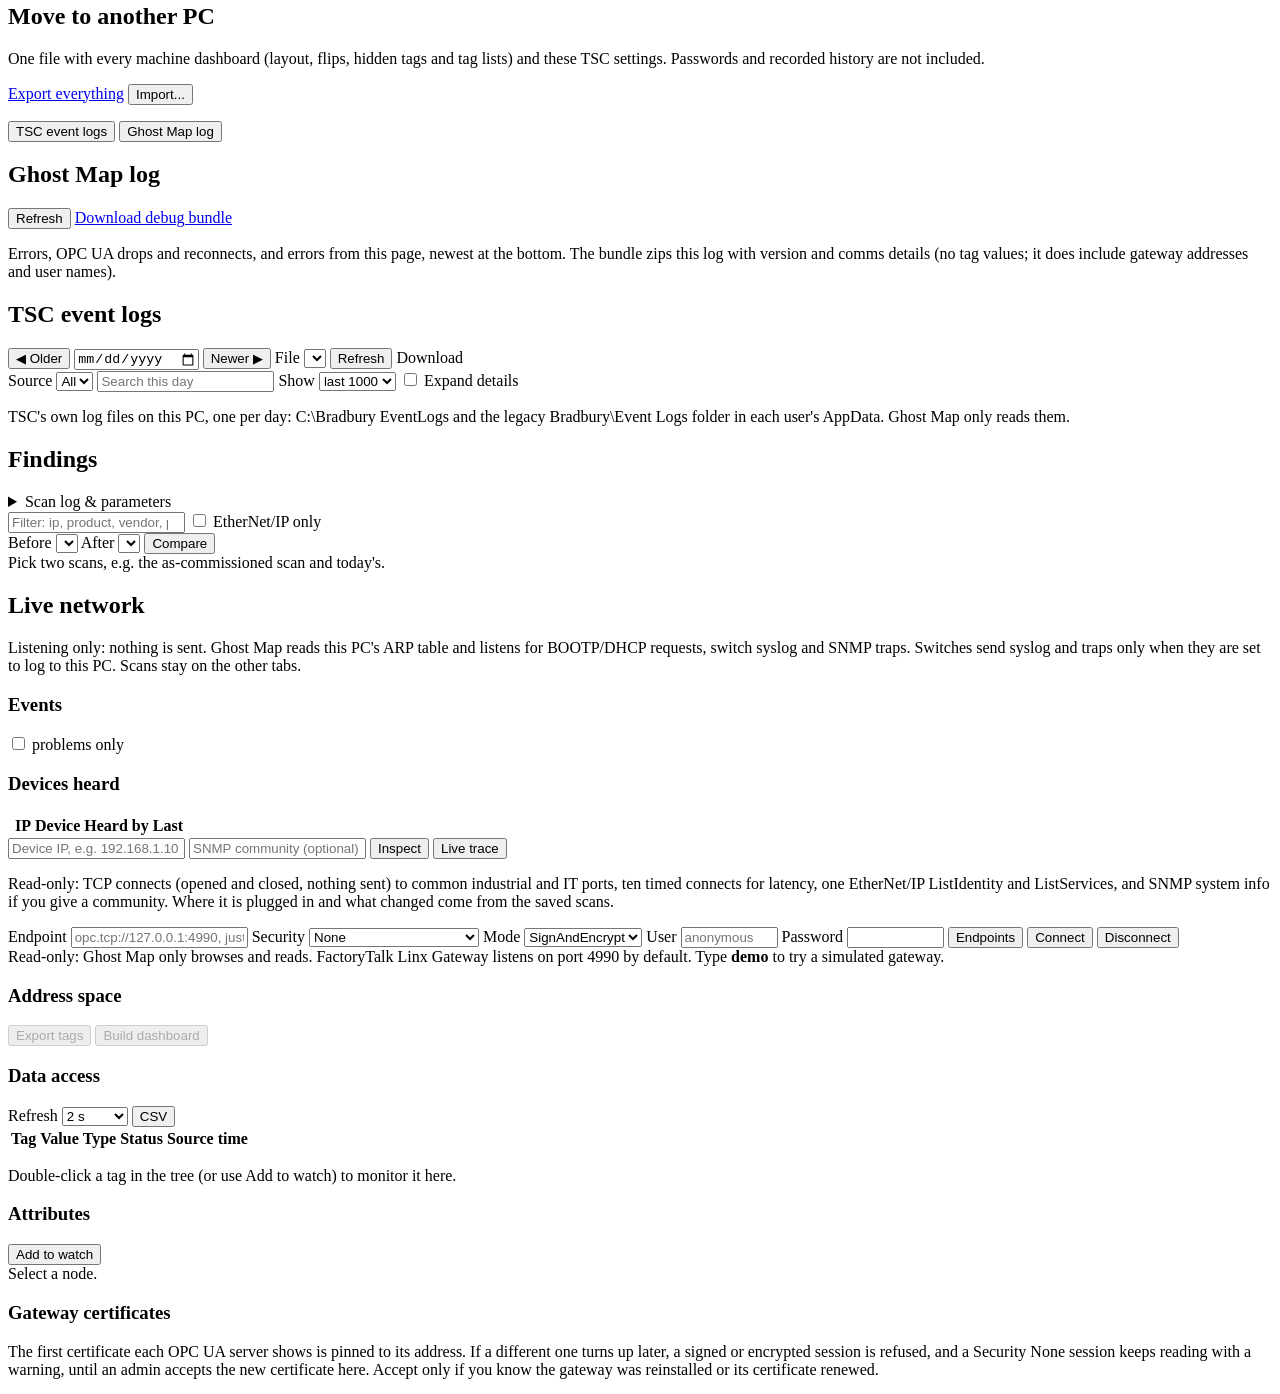
==== commit 4ab5a9b1: "Web UI: Home page, regrouped pages and a System group Opens on a Home page with one card per area (m" ====
--- a/ghostmap/web/static/index.html
+++ b/ghostmap/web/static/index.html
@@ -18,7 +18,6 @@
         <a id="csvLink" class="btn ghost" href="#" download>Export CSV</a>
       </span>
       <button id="alertsBtn" class="btn ghost" title="Everything that needs attention: this PC, machine comms, switches, the network, service items, TSC">Alerts <span id="alertsCount" class="chip">-</span></button>
-      <button id="debugBtn" class="btn ghost admin-only" title="Ghost Map's own log: errors, OPC UA drops and reconnects">Debug log</button>
       <button id="newScanBtn" class="btn primary admin-only">New scan</button>
       <span id="who" class="who hidden"><span id="whoName"></span>
         <button id="usersBtn" class="btn ghost admin-only">Users</button>
@@ -28,33 +27,38 @@
     </div>
   </header>
 
-  <!-- Pages are grouped by where their data comes from: the PLCs over OPC UA, the TSC database over SQL,
-       and the network itself over TCP/IP. -->
+  <!-- Home answers "is everything OK?" at a glance. The middle groups are what people watch; System holds
+       this PC's health, logs and the setup pages (connections, tags, probing), which are for admins. -->
   <nav class="groups" id="groups">
-    <button data-group="machine">Machine <small>OPC UA</small></button>
-    <button data-group="production">Production <small>SQL</small></button>
-    <button data-group="maintenance">Maintenance <small>counters</small></button>
-    <button data-group="network" class="active">Network <small>TCP/IP</small></button>
+    <button data-group="home" class="active"><span class="gi" aria-hidden="true">&#8962;</span> Home</button>
+    <button data-group="machine"><span class="gi" aria-hidden="true">&#9881;&#xFE0E;</span> Machine <small>OPC UA</small></button>
+    <button data-group="production"><span class="gi" aria-hidden="true">&#9638;</span> Production <small>TSC</small></button>
+    <button data-group="maintenance"><span class="gi" aria-hidden="true">&#10070;</span> Maintenance</button>
+    <button data-group="network"><span class="gi" aria-hidden="true">&#9673;</span> Network <small>TCP/IP</small></button>
+    <button data-group="system" class="sysgroup"><span class="gi" aria-hidden="true">&#9776;</span> System</button>
   </nav>
   <nav class="tabs" id="tabs">
+    <span class="tabgroup" data-group="home">
+      <button data-tab="home" class="active">Overview</button></span>
     <span class="tabgroup hidden" data-group="machine">
-      <button data-tab="machine">Dashboard</button>
-      <button data-tab="opcua" class="admin-only">Tags</button></span>
+      <button data-tab="machine">Dashboard</button></span>
     <span class="tabgroup hidden" data-group="production">
-      <button data-tab="production">Line</button>
-      <button data-tab="tscconn" class="admin-only">Connection</button>
-      <button data-tab="tsclogs" class="admin-only">Event logs</button></span>
+      <button data-tab="production">Line</button></span>
     <span class="tabgroup hidden" data-group="maintenance">
       <button data-tab="service">Service</button>
-      <button data-tab="counters">Counters</button>
-      <button data-tab="hostpc">This PC</button></span>
-    <span class="tabgroup" data-group="network">
+      <button data-tab="counters">Counters</button></span>
+    <span class="tabgroup hidden" data-group="network">
       <button data-tab="live">Live <span class="livedot sm" aria-hidden="true"></span></button>
-      <button data-tab="overview" class="active">Overview</button>
+      <button data-tab="overview">Scan</button>
       <button data-tab="devices">Devices</button>
       <button data-tab="switches">Switches</button>
       <button data-tab="traffic">Traffic</button>
-      <button data-tab="compare">Compare</button>
+      <button data-tab="compare">Compare</button></span>
+    <span class="tabgroup hidden" data-group="system">
+      <button data-tab="hostpc">This PC</button>
+      <button data-tab="tsclogs" class="admin-only">Logs</button>
+      <button data-tab="tscconn" class="admin-only">TSC database</button>
+      <button data-tab="opcua" class="admin-only">OPC UA tags</button>
       <button data-tab="probe" class="admin-only">Probe</button></span>
   </nav>
   <!-- Errors from the alert list, on every page (warnings are only counted on the Alerts button). -->
@@ -66,6 +70,14 @@
       <p>Run a scan of the machine network, or load the simulated demo machine to look around.</p>
       <p><button class="btn primary admin-only" id="emptyScan">New scan</button> <button class="btn admin-only" id="loadDemo">Load demo machine</button></p>
       <p class="muted">Ghost Map is read-only: EtherNet/IP ListIdentity and SNMP GET/WALK only. It never writes to devices.</p>
+    </section>
+
+    <section id="tab-home" class="tab">
+      <div class="hhead">
+        <div><h1 id="hTitle">Everything at a glance</h1><div class="small muted" id="hAt"></div></div>
+        <div id="hBanner" class="hbanner"></div>
+      </div>
+      <div class="hgrid" id="hGrid"></div>
     </section>
 
     <section id="tab-machine" class="tab hidden">
@@ -252,7 +264,21 @@
     </section>
 
     <section id="tab-tsclogs" class="tab hidden">
-      <div class="panel">
+      <div class="seg" id="lgPick" role="tablist">
+        <button type="button" data-log="tsc" class="active">TSC event logs</button>
+        <button type="button" data-log="ghostmap">Ghost Map log</button>
+      </div>
+      <div class="panel hidden" id="lgGm">
+        <div class="toolbar">
+          <h2 class="grow">Ghost Map log</h2>
+          <button type="button" class="btn ghost" id="debugRefresh">Refresh</button>
+          <a class="btn" href="api/debug/bundle" download>Download debug bundle</a>
+        </div>
+        <p class="small muted">Errors, OPC UA drops and reconnects, and errors from this page, newest at the bottom.
+          The bundle zips this log with version and comms details (no tag values; it does include gateway addresses and user names).</p>
+        <pre id="debugText" class="logbox tall"></pre>
+      </div>
+      <div class="panel" id="lgTsc">
         <div class="toolbar">
           <h2 class="grow">TSC event logs</h2>
           <button type="button" class="btn ghost" id="lgOlder" title="The day before">&#9664; Older</button>
@@ -277,7 +303,7 @@
       </div>
     </section>
 
-    <section id="tab-overview" class="tab">
+    <section id="tab-overview" class="tab hidden">
       <div id="liveStrip"></div>
       <div class="tiles" id="tiles"></div>
       <div class="panel">
@@ -526,17 +552,6 @@
     <div class="actions"><button type="button" class="btn" id="alertsClose">Close</button></div>
   </dialog>
 
-  <dialog id="debugDialog" class="wide">
-    <h3>Debug log</h3>
-    <p class="small muted">Errors, OPC UA drops and reconnects, and errors from this page, newest at the bottom.
-      The bundle zips this log with version and comms details (no tag values; it does include gateway addresses and user names).</p>
-    <pre id="debugText" class="logbox"></pre>
-    <div class="actions">
-      <a class="btn" href="api/debug/bundle" download>Download debug bundle</a>
-      <button type="button" class="btn ghost" id="debugRefresh">Refresh</button>
-      <button type="button" class="btn" id="debugClose">Close</button>
-    </div>
-  </dialog>
 
   <dialog id="usersDialog">
     <form id="usersForm" method="dialog">
@@ -599,6 +614,7 @@
   <script src="static/opcua.js"></script>
   <script src="static/machine.js"></script>
   <script src="static/production.js"></script>
+  <script src="static/home.js"></script>
   <script src="static/tsclogs.js"></script>
   <script src="static/traffic.js"></script>
   <script src="static/maintenance.js"></script>
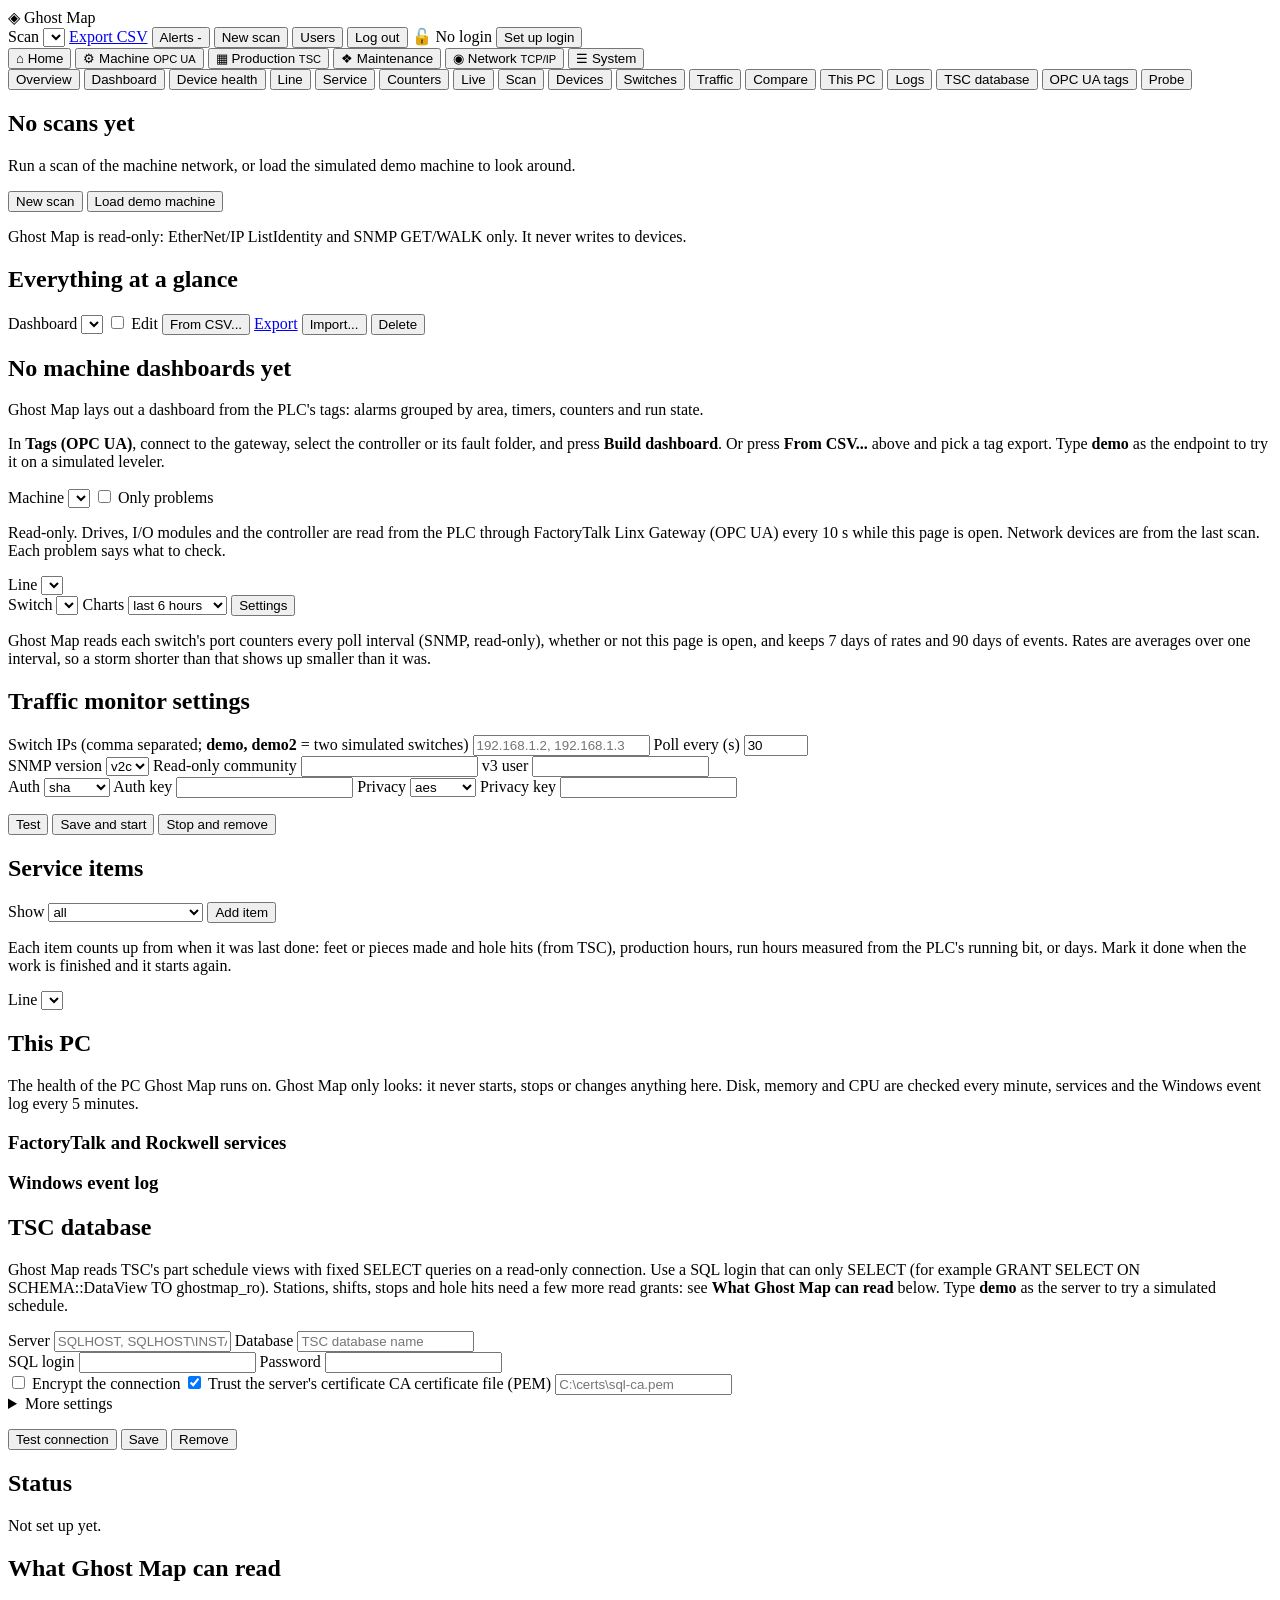
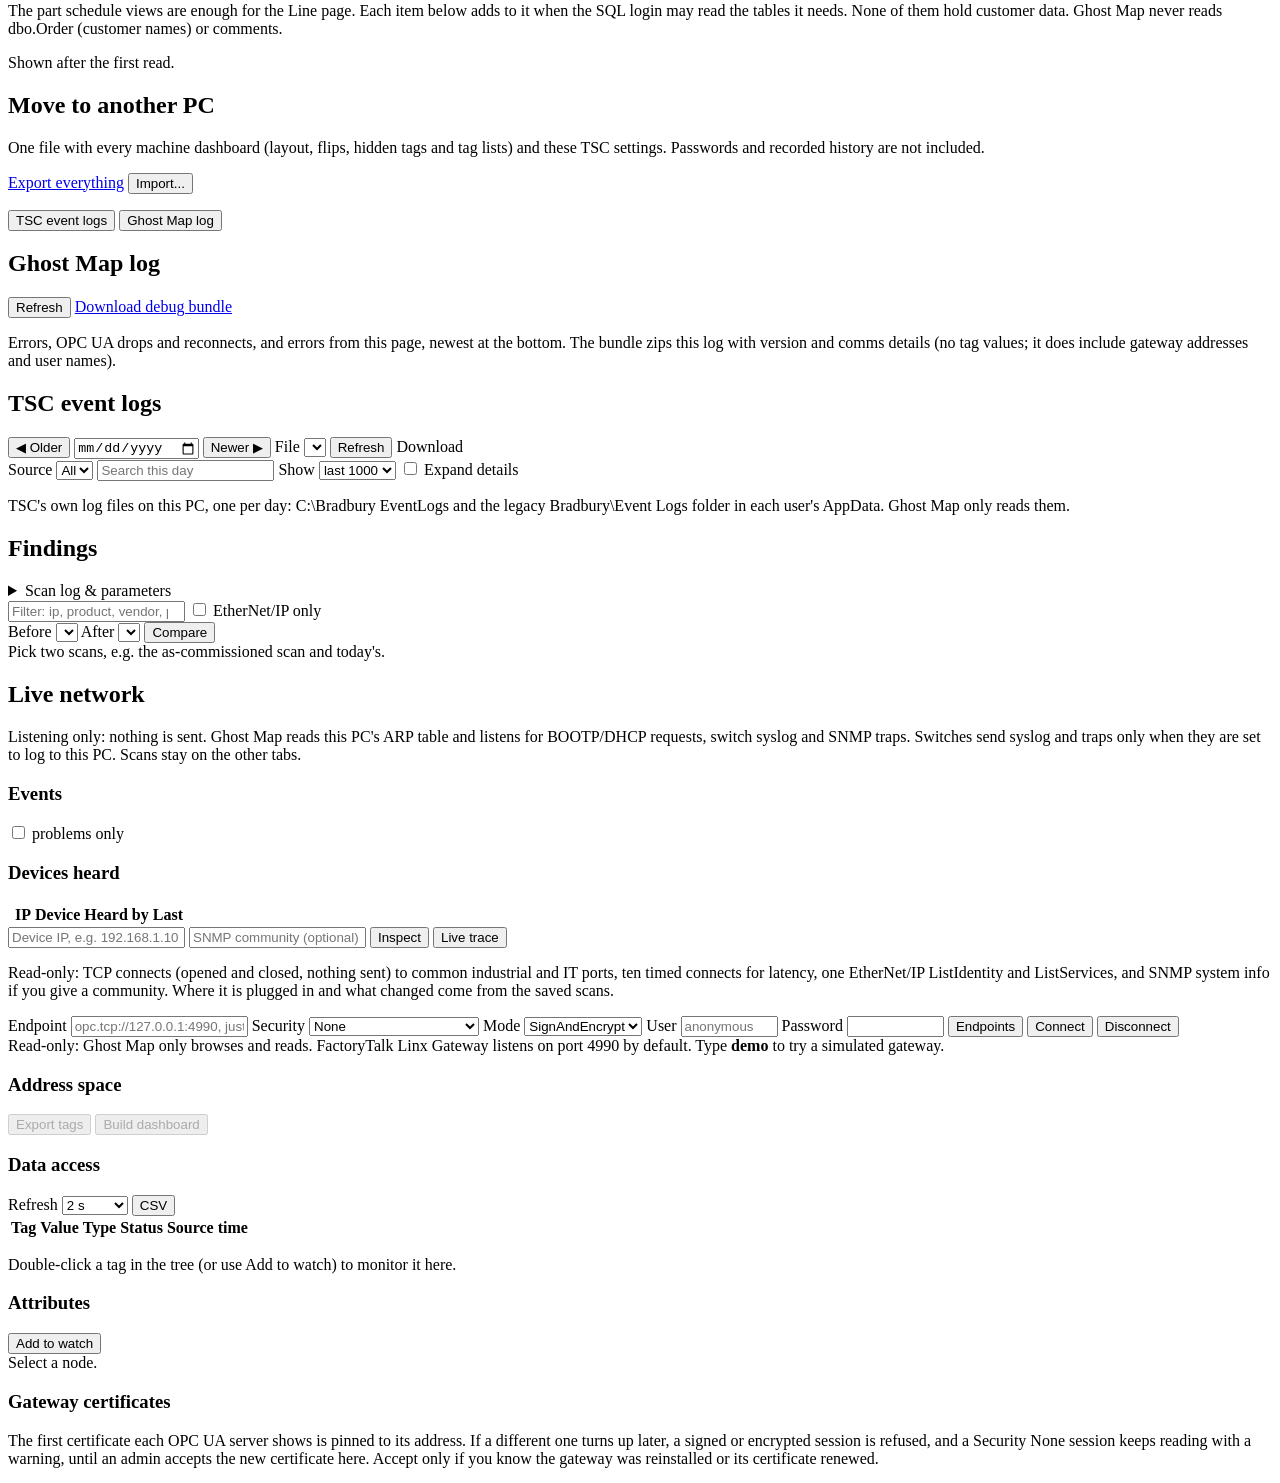
==== commit ce392a1f: "Machine > Device health page; index the tag export once (Drives Details CPU) Drives (CIP Motion ther" ====
--- a/ghostmap/web/static/index.html
+++ b/ghostmap/web/static/index.html
@@ -41,7 +41,8 @@
     <span class="tabgroup" data-group="home">
       <button data-tab="home" class="active">Overview</button></span>
     <span class="tabgroup hidden" data-group="machine">
-      <button data-tab="machine">Dashboard</button></span>
+      <button data-tab="machine">Dashboard</button>
+      <button data-tab="health">Device health</button></span>
     <span class="tabgroup hidden" data-group="production">
       <button data-tab="production">Line</button></span>
     <span class="tabgroup hidden" data-group="maintenance">
@@ -51,8 +52,8 @@
       <button data-tab="live">Live <span class="livedot sm" aria-hidden="true"></span></button>
       <button data-tab="overview">Scan</button>
       <button data-tab="devices">Devices</button>
-      <button data-tab="switches">Switches</button>
-      <button data-tab="traffic">Traffic</button>
+      <button data-tab="switches" class="snmp-only">Switches</button>
+      <button data-tab="traffic" class="snmp-only">Traffic</button>
       <button data-tab="compare">Compare</button></span>
     <span class="tabgroup hidden" data-group="system">
       <button data-tab="hostpc">This PC</button>
@@ -103,6 +104,22 @@
       <div class="tiles" id="mTiles"></div>
       <nav class="mnav" id="mNav"></nav>
       <div id="mAreas"></div>
+    </section>
+
+    <section id="tab-health" class="tab hidden">
+      <div class="panel">
+        <div class="toolbar">
+          <label id="dhDashWrap">Machine <select id="dhDash"></select></label>
+          <span id="dhLive" class="small muted"></span>
+          <span class="grow"></span>
+          <label class="small"><input type="checkbox" id="dhOnly"> Only problems</label>
+        </div>
+        <p class="small muted">Read-only. Drives, I/O modules and the controller are read from the PLC through FactoryTalk Linx Gateway (OPC UA)
+          every 10 s while this page is open. Network devices are from the last scan. Each problem says what to check.</p>
+        <div id="dhNote"></div>
+      </div>
+      <div class="tiles" id="dhTiles"></div>
+      <div id="dhBody"></div>
     </section>
 
     <section id="tab-production" class="tab hidden">
@@ -364,7 +381,7 @@
         <form class="toolbar" id="probeForm" autocomplete="off">
           <input id="probeIp" list="probeIps" placeholder="Device IP, e.g. 192.168.1.10" required>
           <datalist id="probeIps"></datalist>
-          <input id="probeCommunity" type="password" placeholder="SNMP community (optional)" autocomplete="off" title="Used once for this inspection; never saved">
+          <input id="probeCommunity" class="snmp-only" type="password" placeholder="SNMP community (optional)" autocomplete="off" title="Used once for this inspection; never saved">
           <button class="btn primary" id="probeBtn" type="submit">Inspect</button>
           <button class="btn" id="probeLive" type="button" title="Time one TCP connect a second and draw it live">Live trace</button>
         </form>
@@ -548,7 +565,8 @@
     <div id="alertsList"></div>
     <details id="alertsRecentBox" class="hidden"><summary class="small muted">Raised and cleared lately</summary><div id="alertsRecent"></div></details>
     <p class="small muted">Each alert is also written to Ghost Map's log and, on Windows, to the Application event log (source GhostMap), once when it
-      starts and once when it clears.</p>
+      starts and once when it clears. Acknowledging or muting one takes it off the banner and the count until it clears or the
+      time runs out; it still shows here and is still logged.</p>
     <div class="actions"><button type="button" class="btn" id="alertsClose">Close</button></div>
   </dialog>
 
@@ -579,28 +597,33 @@
         <textarea name="targets" rows="2" placeholder="192.168.1.0/24"></textarea></label>
       <label>Broadcast addresses (optional)
         <input name="broadcast" placeholder="192.168.1.255"></label>
-      <label>Stratix / managed switch IPs (optional)
-        <input name="switches" placeholder="192.168.1.2"></label>
-      <label class="inline"><input type="checkbox" name="auto_switches" checked> Also read discovered CIP switches over SNMP</label>
-      <fieldset>
-        <legend>SNMP (read-only)</legend>
-        <div class="row">
-          <label>Version <select name="snmp_version"><option value="2c">v2c</option><option value="3">v3</option></select></label>
-          <label class="v2">Community <input name="community" type="password" autocomplete="off"></label>
-          <label class="v3 hidden">User <input name="username" autocomplete="off"></label>
-        </div>
-        <div class="row v3 hidden">
-          <label>Auth <select name="auth_protocol"><option>sha</option><option>sha256</option><option>md5</option><option>none</option></select></label>
-          <label>Auth key <input name="auth_key" type="password" autocomplete="off"></label>
-          <label>Priv <select name="priv_protocol"><option>aes</option><option>aes256</option><option>des</option><option>none</option></select></label>
-          <label>Priv key <input name="priv_key" type="password" autocomplete="off"></label>
-        </div>
-        <p class="muted small">Credentials are used for this scan only and are never saved.</p>
-      </fieldset>
+      <details id="scanSnmp">
+        <summary>Switches over SNMP (optional)</summary>
+        <p class="muted small">Only if the switches are set up for read-only SNMP (see docs/SNMP-SETUP.md). Without it the scan still finds every
+          device, its firmware and faults. A scan that reads a switch turns on the Network &gt; Switches and Traffic pages.</p>
+        <label>Stratix / managed switch IPs (optional)
+          <input name="switches" placeholder="192.168.1.2"></label>
+        <label class="inline"><input type="checkbox" name="auto_switches" checked> Also read discovered CIP switches over SNMP</label>
+        <fieldset>
+          <legend>SNMP (read-only)</legend>
+          <div class="row">
+            <label>Version <select name="snmp_version"><option value="2c">v2c</option><option value="3">v3</option></select></label>
+            <label class="v2">Community <input name="community" type="password" autocomplete="off"></label>
+            <label class="v3 hidden">User <input name="username" autocomplete="off"></label>
+          </div>
+          <div class="row v3 hidden">
+            <label>Auth <select name="auth_protocol"><option>sha</option><option>sha256</option><option>md5</option><option>none</option></select></label>
+            <label>Auth key <input name="auth_key" type="password" autocomplete="off"></label>
+            <label>Priv <select name="priv_protocol"><option>aes</option><option>aes256</option><option>des</option><option>none</option></select></label>
+            <label>Priv key <input name="priv_key" type="password" autocomplete="off"></label>
+          </div>
+          <p class="muted small">Credentials are used for this scan only and are never saved.</p>
+        </fieldset>
+        <label title="Switch port counters are read twice this far apart for bandwidth and broadcast rates; 0 skips it">Traffic sample (s) <input name="traffic_window" type="number" value="10" min="0" max="60"></label>
+      </details>
       <div class="row">
         <label>Rate (pkt/s) <input name="rate" type="number" value="200" min="1" max="2000"></label>
-        <label>Reply wait (s) <input name="timeout" type="number" value="2" step="0.5" min="0.2" max="30"></label>
-        <label title="Switch port counters are read twice this far apart for bandwidth and broadcast rates; 0 skips it">Traffic sample (s) <input name="traffic_window" type="number" value="10" min="0" max="60"></label>
+        <label>Reply wait (s) <input name="timeout" type="number" value="2" step="0.1" min="0.2" max="30"></label>
       </div>
       <pre id="jobLog" class="hidden"></pre>
       <div class="actions">
@@ -613,6 +636,7 @@
   <script src="static/app.js"></script>
   <script src="static/opcua.js"></script>
   <script src="static/machine.js"></script>
+  <script src="static/health.js"></script>
   <script src="static/production.js"></script>
   <script src="static/home.js"></script>
   <script src="static/tsclogs.js"></script>
